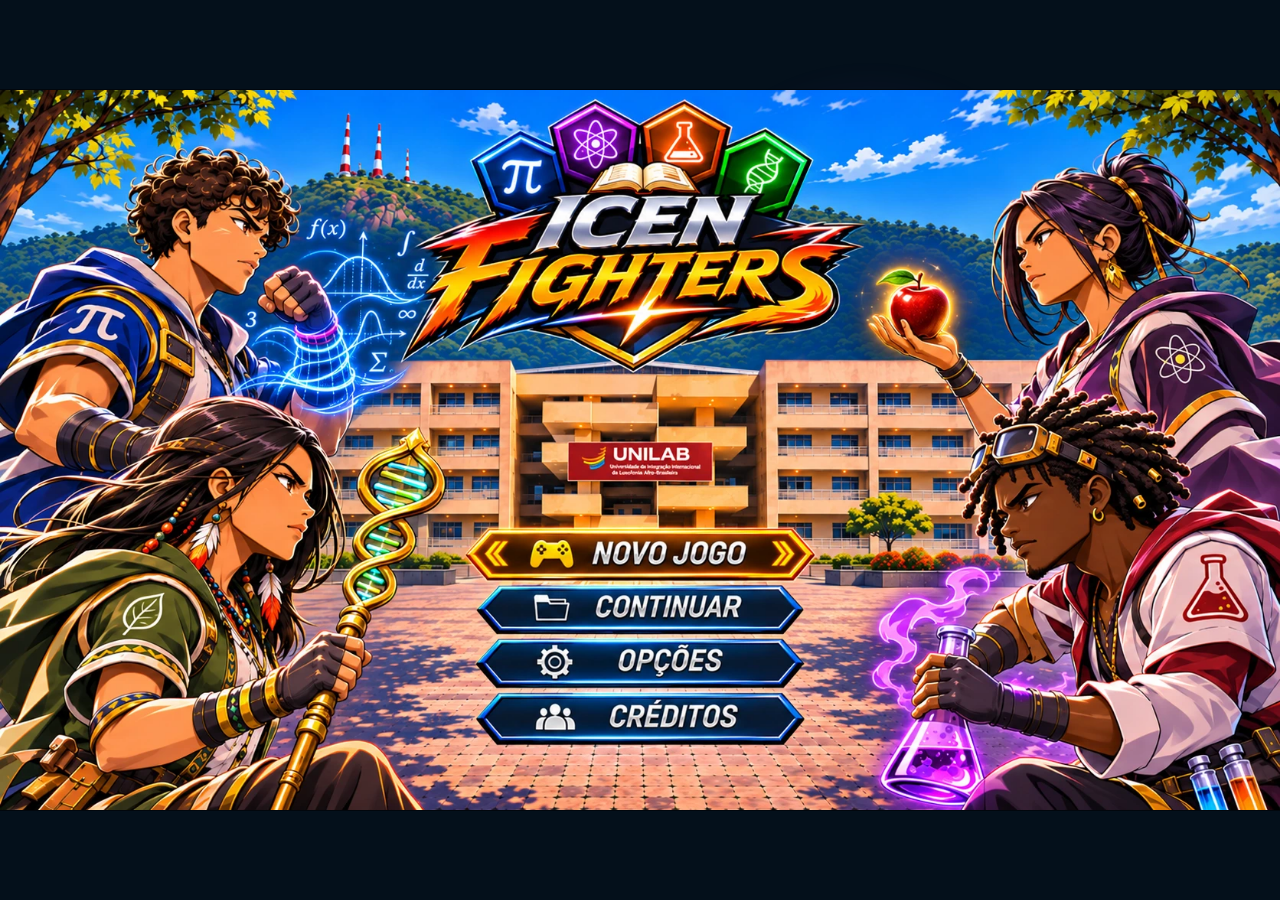
==== index.html @ 1515ff0c "feat: publica tela inicial oficial aprovada e preserva Novo Jogo" ====
<!DOCTYPE html>
<html lang="pt-BR">
<head>
  <meta charset="utf-8" />
  <meta name="viewport" content="width=device-width, initial-scale=1, viewport-fit=cover" />
  <meta name="theme-color" content="#100d20" />
  <title>ICEN Fighters — Novo Jogo</title>
  <link rel="stylesheet" href="src/style.css" />
  <link rel="stylesheet" href="src/splash.css" />
</head>
<body>
  <div class="ambient-glow a"></div><div class="ambient-glow b"></div>
  <div class="app" id="app">
    <header class="topbar">
      <div class="brand-small"><span class="brand-icon" aria-hidden="true">✦</span><span>ICEN <strong>FIGHTERS</strong></span></div>
      <div class="topbar-right"><span class="topbar-chip"><span class="online-dot"></span> LICENCIATURA EM MATEMÁTICA</span><span class="build-chip">ALFA 0.2</span></div>
    </header>
    <main>
      <!-- INÍCIO: apenas Novo jogo habilitado na versão alfa. -->
      <!-- TELA INICIAL OFICIAL aprovada 05/11/2026 -->
      <section class="screen screen-menu active" id="screen-menu" aria-labelledby="menu-title">
        <h1 id="menu-title" class="splash-sr-only">ICEN Fighters — Menu principal</h1>
        <div class="splash-frame">
          <img class="splash-art" src="assets/menu/menu_principal_aprovado.webp" width="1672" height="941"
               alt="" aria-hidden="true" fetchpriority="high" decoding="async" draggable="false" />
          <nav aria-label="Menu principal">
            <button type="button" id="btn-new-game" class="splash-hotspot splash-hotspot--new" aria-label="Novo jogo — criar Discente" title="Novo jogo"><span class="splash-sr-only">Novo jogo</span></button>
            <button type="button" class="splash-hotspot splash-hotspot--continue" disabled aria-label="Continuar — em breve" title="Continuar em desenvolvimento"><span class="splash-sr-only">Continuar — em breve</span></button>
            <button type="button" class="splash-hotspot splash-hotspot--options" disabled aria-label="Opções — em breve" title="Opções em desenvolvimento"><span class="splash-sr-only">Opções — em breve</span></button>
            <button type="button" class="splash-hotspot splash-hotspot--credits" disabled aria-label="Créditos — em breve" title="Créditos em desenvolvimento"><span class="splash-sr-only">Créditos — em breve</span></button>
          </nav>
        </div>
        <nav class="splash-mobile-actions" aria-label="Menu principal para celular">
          <button type="button" id="btn-new-game-mobile">NOVO JOGO</button>
          <button type="button" disabled>CONTINUAR</button>
          <button type="button" disabled>OPÇÕES</button>
          <button type="button" disabled>CRÉDITOS</button>
          <span class="splash-mobile-caption">Gire o celular para ver a arte completa</span>
        </nav>
      </section>

      <section class="screen screen-editor" id="screen-editor" aria-labelledby="editor-title" hidden>
        <div class="screen-inner">
          <div class="editor-heading">
            <button class="back-button" id="btn-back-menu" aria-label="Voltar ao menu principal">← <span>MENU</span></button>
            <div class="heading-text"><span class="eyebrow">CRIAÇÃO DO DISCENTE · NOVO JOGO</span><h2 id="editor-title">Crie seu personagem<span class="punct">.</span></h2></div>
            <div class="heading-meta"><span>PERFIL INICIAL</span><b>01 / 05</b></div>
          </div>
          <div class="creator-layout">
            <div class="creator-controls">
              <div class="steps" role="tablist" aria-label="Etapas da criação">
                <button class="step active" data-go-step="1" role="tab" aria-selected="true"><b>01</b><span>Identidade</span></button>
                <button class="step" data-go-step="2" role="tab" aria-selected="false"><b>02</b><span>Aparência</span></button>
                <button class="step" data-go-step="3" role="tab" aria-selected="false"><b>03</b><span>Concluir</span></button>
              </div>
              <form id="creator-form" novalidate>
                <div class="editor-step" id="step-1">
                  <div class="section-kicker">01 / QUEM É VOCÊ?</div>
                  <h3>Defina sua identidade</h3>
                  <p class="section-intro">Você será um estudante único. Tudo poderá evoluir durante sua graduação.</p>
                  <label class="field-label" for="player-name">NOME DO DISCENTE <span class="required">*</span></label>
                  <div class="text-field"><span class="field-sparkle">✎</span><input id="player-name" type="text" name="player-name" maxlength="20" minlength="2" placeholder="Como quer ser chamado?" spellcheck="false" autocomplete="off" aria-describedby="name-help" /><span class="counter" id="name-counter">0/20</span></div>
                  <div class="help-line" id="name-help">De 2 a 20 caracteres. Este nome aparecerá na sua ficha.</div>
                  <div class="field-error" id="name-error" role="alert" hidden>Informe um nome com pelo menos 2 caracteres.</div>
                  <div class="field-label spaced">MODELO DO PERSONAGEM</div>
                  <div class="model-options" id="body-model-options" role="group" aria-label="Modelo do personagem"></div>
                  <div class="field-label spaced">TOM DE PELE</div>
                  <p class="field-description">Escolha entre oito tonalidades. A seleção não altera seus atributos.</p>
                  <div class="swatch-list skin-swatches" id="skin-swatches" role="group" aria-label="Tons de pele"></div>
                  <div class="info-banner"><span class="info-icon">✦</span><p><b>Seu estilo, suas regras.</b> Aparência e gênero não influenciam poder ou dificuldade.</p></div>
                </div>

                <div class="editor-step" id="step-2" hidden>
                  <div class="section-kicker">02 / SEU ESTILO</div>
                  <h3>Monte seu visual</h3>
                  <p class="section-intro">Cabelos, roupas e acessórios são peças independentes. Novos itens serão liberados ao vencer disciplinas.</p>
                  <div class="field-label">PENTEADO <span class="selection-count">3 opções iniciais</span></div>
                  <div class="image-option-grid" id="hairstyles" role="group" aria-label="Penteados"></div>
                  <div class="field-label spaced">COR DO CABELO</div>
                  <div class="swatch-list hair-swatches" id="hair-swatches" role="group" aria-label="Cores do cabelo"></div>
                  <div class="field-label spaced">ROUPA INICIAL <span class="selection-count">3 conjuntos</span></div>
                  <div class="image-option-grid" id="outfits" role="group" aria-label="Conjuntos de roupa"></div>
                  <div class="field-label spaced">ACESSÓRIO</div>
                  <div class="accessory-list" id="accessories" role="group" aria-label="Acessórios"></div>
                  <div class="info-banner compact"><span class="info-icon">◇</span><p>Mesmo num conjunto pronto, <b>blusa, calça e tênis são arquivos separados</b>. As futuras recompensas poderão ser misturadas.</p></div>
                </div>

                <div class="editor-step" id="step-3" hidden>
                  <div class="section-kicker">03 / PRIMEIRO DIA</div>
                  <h3>Seu Discente está pronto</h3>
                  <p class="section-intro">Confira sua ficha antes de registrar o personagem. A aventura começará no Campus das Auroras.</p>
                  <div class="review-card"><div class="review-icon">✧</div><div><span class="review-small">NOME DO DISCENTE</span><strong id="review-name">—</strong><span id="review-model">—</span></div></div>
                  <div class="review-list"><div><span>Curso inicial</span><b>Licenciatura em Matemática</b></div><div><span>Semestre de entrada</span><b>1º semestre</b></div><div><span>Visual escolhido</span><b id="review-outfit">Campus</b></div><div><span>Habilidades aprendidas</span><b>0 — jornada inicial</b></div></div>
                  <div class="tutorial-note"><span>PRÓXIMA FASE</span><p>Inserção à Vida Universitária apresentará o tutorial; depois você enfrentará as disciplinas do primeiro semestre.</p><small>O tutorial e os combates não foram implementados nesta versão.</small></div>
                </div>
                <div class="form-footer"><button type="button" class="button muted" id="btn-prev" hidden>← VOLTAR</button><button type="button" class="button cta" id="btn-next">CONTINUAR <span>→</span></button><button type="submit" class="button cta" id="btn-create" hidden>CRIAR DISCENTE <span>✦</span></button></div>
              </form>
            </div>
            <aside class="preview-panel" aria-label="Visualização do personagem em tempo real">
              <div class="preview-top"><div><div class="preview-label">VISUALIZAÇÃO AO VIVO</div><strong id="preview-name">DISCENTE</strong></div><span class="preview-status"><span></span> PRÉVIA</span></div>
              <div class="preview-scene" id="preview-scene"><div class="rune rune-a"></div><div class="rune rune-b"></div><canvas id="character-canvas" width="360" height="500" role="img" aria-label="Prévia em pixel art do personagem selecionado">Prévia do personagem</canvas><div class="character-platform"></div><span class="scene-caption">CAMPUS DAS AURORAS · PERSONAGEM INICIAL</span></div>
              <div class="preview-bottom"><div><span>CAMADAS</span><b>Separadas e combináveis</b></div><div class="layer-pills"><span>CORPO</span><span>CABELO</span><span>ROUPA</span><span>ACESSÓRIOS</span><span class="fx-tag">PODERES ↗</span></div></div>
              <p class="preview-tip">Este é o modelo de aparência. Os sprites de ataques e os efeitos das habilidades serão criados separadamente.</p>
            </aside>
          </div>
        </div>
      </section>

      <section class="screen screen-complete" id="screen-complete" aria-labelledby="finish-title" hidden>
        <div class="finish-background"></div>
        <div class="finish-card"><div class="finish-emblem">✦</div><span class="eyebrow">PERFIL REGISTRADO</span><h2 id="finish-title">Sua jornada vai começar<span>.</span></h2><p class="finish-lead"><b id="finish-name">DISCENTE</b>, seu personagem foi criado e registrado neste navegador.</p><div class="finish-profile"><canvas id="finish-canvas" width="160" height="230" aria-label="Discente criado"></canvas><div class="finish-details"><div><span>CURSO</span><b>MATEMÁTICA</b></div><div><span>PERÍODO</span><b>1º SEMESTRE</b></div><div><span>REGISTRO LOCAL</span><b id="finish-slot">SLOT 01 / 05</b></div><div><span>STATUS</span><b>AGUARDANDO TUTORIAL</b></div></div></div><p class="finish-disclaimer">A criação de personagem está pronta. O modo graduação e a opção Continuar serão conectados em próximas versões.</p><button class="button cta" id="finish-back">VOLTAR AO MENU <span>↗</span></button></div>
      </section>
    </main>
    <div class="toast" id="toast" role="status" aria-live="polite" hidden></div>
  </div>
  
<script src="src/catalog.js"></script>
  <script src="src/sprite_renderer.js"></script>
  <script src="src/power_effects.js"></script>
  <script src="src/save_system.js"></script>
  <script src="src/app.js"></script>
</body>
</html>
---- src/style.css ----
:root{--bg:#0d0a1b;--navy:#141326;--violet:#9b78f4;--lav:#cdbbff;--pink:#d786ff;--cyan:#7bcfdf;--gold:#efc576;--white:#f4efff;--muted:#a4a0bc;--border:rgba(195,182,255,.17);--panel:rgba(19,16,38,.95);color-scheme:dark}
*{box-sizing:border-box}html,body{margin:0;min-height:100%;background:var(--bg);font-family:'Trebuchet MS','Segoe UI',Arial,sans-serif;color:var(--white)}body{overflow-x:hidden}button,input{font:inherit}button{cursor:pointer}button:disabled{cursor:not-allowed}button:focus-visible,input:focus-visible{outline:3px solid var(--gold);outline-offset:3px}button{border:0;color:inherit}main{min-height:calc(100svh - 66px)}.app{position:relative;isolation:isolate;min-height:100svh}.ambient-glow{position:fixed;width:25rem;height:25rem;border-radius:50%;filter:blur(100px);pointer-events:none;opacity:.17;z-index:-1}.ambient-glow.a{background:#9a44c9;left:-13rem;top:-12rem}.ambient-glow.b{background:#4768b7;right:-12rem;bottom:-12rem}
.topbar{height:66px;position:relative;z-index:4;display:flex;align-items:center;justify-content:space-between;padding:0 clamp(18px,4vw,60px);border-bottom:1px solid rgba(211,202,255,.19);background:rgba(12,10,27,.94)}.brand-small{display:flex;gap:11px;align-items:center;font-weight:900;letter-spacing:.1em;font-size:15px}.brand-small strong{color:#c5abff}.brand-icon{background:linear-gradient(135deg,#c78af7,#654bc2);border-radius:10px;width:32px;height:32px;display:grid;place-items:center;color:#fff;font-size:24px;box-shadow:0 2px 17px #9358e45c}.topbar-right{display:flex;align-items:center;gap:15px}.topbar-chip,.build-chip{font-size:10px;font-weight:900;letter-spacing:.13em;color:#d9cfeb}.topbar-chip{display:flex;align-items:center;gap:9px}.online-dot{height:7px;width:7px;border-radius:50%;background:#8cf0d0;box-shadow:0 0 12px #8cf0d0}.build-chip{padding:8px 12px;color:#e6d8ff;border:1px solid rgba(184,163,255,.35);border-radius:6px;background:rgba(107,72,158,.18)}
.screen{display:none;position:relative;min-height:calc(100svh - 66px)}.screen.active{display:block}.screen-menu{overflow:hidden}.menu-background{position:absolute;inset:0;background-image:linear-gradient(90deg,#0e0a20 0%,rgba(13,9,28,.95) 18%,rgba(16,12,33,.79) 50%,rgba(11,10,23,.7) 100%),linear-gradient(0deg,#0d0a1b 0%,transparent 30%),url('../assets/campus_auroras_v74.jpg');background-position:center,center,center 40%;background-size:cover;transform:scale(1.035);filter:saturate(.95);z-index:-2}.screen-menu::after{content:'';position:absolute;top:5%;left:49%;width:38vw;height:38vw;max-width:530px;max-height:530px;border-radius:50%;background:radial-gradient(circle,#aa4df730,transparent 65%);filter:blur(8px);z-index:-1;pointer-events:none}.menu-grid{max-width:1440px;margin:auto;min-height:calc(100svh - 112px);padding:clamp(45px,9vh,112px) 55px 50px;display:grid;grid-template-columns:minmax(0,1.1fr) minmax(365px,.9fr);gap:60px;align-items:center}.hero-copy{max-width:670px}.eyebrow{display:flex;align-items:center;gap:10px;letter-spacing:.22em;color:#dbbdff;font-size:11px;font-weight:900}.eyebrow-line{height:2px;width:31px;background:var(--gold);box-shadow:0 0 8px #d59e65}.hero-pretitle{margin:31px 0 0;font-size:clamp(22px,3vw,44px);font-weight:900;letter-spacing:.11em;color:#f5edff;line-height:1.15}.hero-copy h1{font-size:clamp(90px,11.6vw,174px);line-height:.81;font-weight:1000;letter-spacing:-.105em;margin:12px 0 34px;font-family:Impact,'Arial Black',sans-serif;text-transform:uppercase;filter:drop-shadow(0 12px 17px #02020b)}.hero-copy h1 span{display:block;color:#fff8ff;-webkit-text-stroke:1px #e4d9ff}.hero-copy h1 em{display:block;transform:skewX(-9deg);font-style:normal;padding-left:10px;padding-right:12px;line-height:1.05;color:#ae77ec;text-shadow:2px 2px 0 #4c2974,4px 4px 0 #261542}.hero-description{font-size:clamp(15px,1.3vw,18px);line-height:1.75;color:#d5cce5;max-width:525px}.hero-description b{color:#fff}.hero-stats{display:flex;gap:24px;margin-top:38px;flex-wrap:wrap}.hero-stats span{display:flex;align-items:center;gap:8px;font-size:10px;letter-spacing:.08em;font-weight:800;color:#c9c1d9}.hero-stats b{font-size:25px;color:var(--gold);font-family:Impact,'Arial Black',sans-serif;letter-spacing:0}.menu-card{width:100%;max-width:420px;justify-self:end;background:linear-gradient(145deg,rgba(28,21,57,.95),rgba(13,12,29,.94));border:1px solid rgba(190,153,247,.4);box-shadow:0 30px 100px #05051199,0 0 0 5px #ffffff04;clip-path:polygon(0 0,calc(100% - 19px) 0,100% 19px,100% 100%,0 100%);padding:31px}.menu-card-top{display:flex;align-items:center;justify-content:space-between;margin-bottom:17px}.menu-number{font-size:10px;color:var(--gold);letter-spacing:.19em;font-weight:900}.sparkle{font-size:22px;color:#f3d8ff}.menu-card h2{font-size:26px;letter-spacing:-.04em;margin:0 0 6px}.menu-subtitle{margin:0 0 27px;color:var(--muted);font-size:13px}.menu-action{position:relative;display:flex;align-items:center;text-align:left;gap:14px;width:100%;padding:15px 15px;margin-bottom:11px;min-height:66px;border:1px solid #d1bcff24;border-radius:9px;background:#ffffff07;transition:transform .18s,background .18s,box-shadow .18s}.menu-action.primary{background:linear-gradient(105deg,#ac74e3 0%,#865fe8 65%,#684ac9 100%);color:white;border:1px solid #e9c9ff75;box-shadow:0 12px 25px #9869d23d}.menu-action.primary:hover{transform:translateX(4px);box-shadow:0 13px 30px #a36df261}.action-icon{flex:0 0 39px;width:39px;height:39px;display:grid;place-items:center;background:#ffffff1f;border-radius:8px;font-size:23px}.action-text{display:flex;flex-direction:column;gap:4px}.action-text b{font-size:14px;letter-spacing:.07em}.action-text small{font-size:11px;color:#f3eaffd4}.menu-action.inactive{opacity:.52}.menu-action.inactive .action-text small{color:#aaa0b9}.action-arrow{font-size:23px;margin-left:auto}.soon{margin-left:auto;font-size:9px;color:#dfd0ff;border:1px solid #d5bffb57;border-radius:5px;padding:5px;white-space:nowrap;font-weight:900;letter-spacing:.05em}.menu-footnote{font-size:11px;color:#968caf;line-height:1.6;display:flex;gap:9px;margin:25px 0 0}.gold-mark{color:var(--gold)}.menu-bottom{position:absolute;bottom:0;left:0;right:0;min-height:46px;padding:15px clamp(18px,4vw,60px);background:linear-gradient(90deg,#130f27cb,#0d0b1bc9);border-top:1px solid #c2aeff1c;display:flex;justify-content:space-between;gap:20px;font-size:10px;letter-spacing:.16em;color:#aa9fbd;font-weight:bold}
.screen-inner{max-width:1430px;margin:auto;padding:28px 45px 35px}.editor-heading{display:flex;align-items:center;gap:18px;min-height:78px;margin-bottom:22px}.back-button{background:#1c1835;border:1px solid #d3bbf62b;border-radius:9px;height:44px;padding:0 16px;display:flex;align-items:center;gap:12px;color:#e6d6ff;font-size:15px;font-weight:800}.back-button:hover{background:#2c234b}.back-button span{font-size:11px;letter-spacing:.1em}.heading-text .eyebrow{font-size:10px;color:#aa94df}.heading-text h2{margin:4px 0 0;font-size:clamp(26px,3.1vw,39px);font-weight:900;letter-spacing:-.06em}.punct{color:var(--gold)}.heading-meta{margin-left:auto;display:flex;align-items:flex-end;flex-direction:column;gap:4px;font-size:10px;color:#aaa3bd;letter-spacing:.08em}.heading-meta b{color:var(--gold);font-size:19px}.creator-layout{display:grid;grid-template-columns:minmax(0,1.07fr) minmax(0,.93fr);gap:24px;align-items:stretch}.creator-controls,.preview-panel{border:1px solid var(--border);background:linear-gradient(150deg,rgba(29,24,54,.97),rgba(16,15,33,.98));border-radius:18px;overflow:hidden;box-shadow:0 20px 45px #05030f6b}.creator-controls{min-height:620px}.steps{height:68px;display:grid;grid-template-columns:repeat(3,1fr);border-bottom:1px solid var(--border);background:#ffffff05;padding:9px;gap:6px}.step{background:none;color:#8f87a7;display:flex;align-items:center;justify-content:center;gap:10px;font-size:12px;font-weight:800;border-radius:8px}.step b{width:26px;height:26px;border:1px solid #8f7db94d;border-radius:6px;display:grid;place-items:center;font-size:11px}.step.active{color:#fff;background:#8f6bdd22}.step.active b{background:#ae82ec;color:#170c2b;border-color:transparent}.step.done{color:#c8b3f0}.step:disabled{opacity:.5}#creator-form{display:flex;flex-direction:column;min-height:552px}.editor-step{padding:25px 31px 18px;flex:1}.section-kicker{font-weight:900;color:var(--gold);font-size:10px;letter-spacing:.17em}.editor-step h3{margin:8px 0 6px;font-size:26px;letter-spacing:-.05em}.section-intro{margin:0 0 23px;color:#aaa4bd;line-height:1.65;font-size:13px}.field-label{font-size:10px;color:#d8cff1;letter-spacing:.1em;font-weight:900;display:flex;align-items:center;justify-content:space-between;gap:10px}.required{color:var(--gold)}.field-label.spaced{margin-top:22px}.text-field{margin-top:9px;border-radius:9px;border:1px solid #a69ab455;background:#0c0b1a;display:flex;align-items:center;gap:12px;padding:0 13px;height:52px}.text-field:focus-within{border-color:#bb98ff;box-shadow:0 0 0 3px #9a75ef20}.field-sparkle{color:var(--gold);font-size:21px}.text-field input{flex:1;min-width:0;border:0;outline:none!important;background:transparent;color:white;font-size:15px;font-weight:700}.text-field input::placeholder{color:#726d89}.counter{font-size:10px;color:#817b94}.help-line{font-size:10px;color:#8882a1;margin-top:7px}.field-error{font-size:11px;color:#ffb3b3;margin-top:7px}.model-options{display:grid;grid-template-columns:1fr 1fr;gap:11px;margin-top:10px}.model-option{background:#111022;border:1px solid #ada0cf38;padding:13px 15px;border-radius:10px;text-align:left;display:flex;align-items:center;gap:13px;font-size:14px;font-weight:800}.model-option.selected{background:#9663d525;border-color:#a987f2;box-shadow:inset 0 0 0 1px #a987f22d}.model-figure{width:28px;height:33px;border-radius:9px 9px 4px 4px;background:linear-gradient(#b8a4e7,#6349a0);position:relative}.model-figure::before{content:'';width:15px;height:15px;border-radius:50%;background:#db956f;position:absolute;top:-6px;left:6px}.model-figure.fem{border-radius:12px 12px 15px 15px;background:linear-gradient(#d0adee,#6248a7)}.model-option .check{margin-left:auto;color:var(--gold)}.field-description{font-size:11px;color:#8f88a8;margin:8px 0}.swatch-list{display:flex;gap:10px;align-items:center;flex-wrap:wrap;margin-top:12px}.swatch{height:35px;width:35px;display:grid;place-items:center;position:relative;border-radius:50%;border:3px solid #201a35;box-shadow:0 0 0 1px #8474a06b;transition:transform .2s}.swatch.selected{box-shadow:0 0 0 2px #e9ccff,0 0 0 4px #65468c;transform:scale(1.07)}.swatch.selected:after{content:'✓';font-weight:900;color:#fff;text-shadow:0 1px 2px #000,0 -1px 2px #000}.info-banner{margin-top:25px;display:flex;gap:12px;align-items:flex-start;background:rgba(92,69,139,.14);border:1px solid #a58fcd28;padding:13px 14px;border-radius:10px}.info-icon{display:grid;place-items:center;flex:0 0 23px;height:23px;border-radius:6px;color:#eecb83;background:#f1cf8e14}.info-banner p{margin:0;color:#b2a9ca;font-size:11px;line-height:1.55}.info-banner p b{color:#e1d8f5}.info-banner.compact{margin-top:19px}.selection-count{font-size:10px;color:#9988bc;letter-spacing:0;text-transform:none;font-weight:700}.image-option-grid{display:grid;grid-template-columns:repeat(3,1fr);gap:9px;margin-top:12px}.image-card{padding:8px 5px 10px;border-radius:10px;border:1px solid #8b7cb943;background:#0e1024;display:flex;flex-direction:column;align-items:center;gap:5px;min-width:0}.image-card.selected{border:1px solid #af8ff3;background:#6f4caa36;box-shadow:inset 0 0 0 1px #af8ff345}.image-card canvas{width:100%;max-width:78px;height:102px;image-rendering:pixelated;object-fit:contain}.image-card b{font-size:11px;font-weight:900}.image-card small{font-size:9px;color:#9d95b4}.accessory-list{display:flex;gap:8px;margin-top:10px;flex-wrap:wrap}.accessory{flex:1;min-width:88px;padding:9px 8px;border:1px solid #9689b14d;border-radius:8px;background:#0e0e22;color:#aca4c3;font-size:11px;font-weight:900}.accessory.selected{background:#7456a43f;color:#fff;border-color:#af8eef}.form-footer{border-top:1px solid var(--border);padding:16px 30px;display:flex;gap:10px;justify-content:flex-end;margin-top:auto;background:#0d0c1b55}.button{height:49px;border-radius:8px;padding:0 20px;font-size:12px;letter-spacing:.07em;font-weight:900;display:inline-flex;gap:15px;align-items:center;justify-content:space-between}.button.cta{min-width:180px;background:linear-gradient(110deg,#d2a0ff,#9269e6);color:#160e29;box-shadow:0 8px 20px #8c69da27}.button.cta:hover{filter:brightness(1.1)}.button.muted{background:#28223e;border:1px solid #a792bf33;color:#d7cbe7}.preview-panel{min-height:620px;display:flex;flex-direction:column;background:#100f26}.preview-top{padding:19px 23px 13px;display:flex;align-items:center;justify-content:space-between;gap:16px}.preview-label{font-size:10px;letter-spacing:.17em;color:var(--gold);font-weight:900;margin-bottom:7px}.preview-top strong{font-size:21px;letter-spacing:.03em;max-width:220px;overflow:hidden;white-space:nowrap;text-overflow:ellipsis;display:block}.preview-status{border:1px solid #6ec7a348;color:#a5f1cd;border-radius:7px;padding:7px 10px;font-weight:bold;letter-spacing:.09em;font-size:10px;display:flex;align-items:center;gap:7px}.preview-status span{background:#87dabb;width:6px;height:6px;border-radius:50%}.preview-scene{height:460px;position:relative;display:flex;align-items:center;justify-content:center;overflow:hidden;background:linear-gradient(180deg,rgba(7,9,25,.48) 0%,rgba(18,16,42,.67) 50%,rgba(6,8,24,.96) 100%),url('../assets/campus_auroras_v74.jpg') center center/cover;border-top:1px solid #eee5ff0e;border-bottom:1px solid #eee5ff0e}.preview-scene:before{content:'';position:absolute;inset:0;pointer-events:none;background:repeating-linear-gradient(0deg,#0403141c 0,#0403141c 1px,transparent 1px,transparent 5px);z-index:1}.preview-scene canvas{max-width:100%;height:100%;object-fit:contain;position:relative;z-index:2;image-rendering:pixelated}.character-platform{position:absolute;bottom:28px;left:50%;transform:translateX(-50%);height:42px;width:240px;background:radial-gradient(ellipse,#9d78ed82 0%,#564c982b 45%,transparent 70%);border-radius:50%;filter:blur(4px);z-index:1}.scene-caption{position:absolute;bottom:11px;left:12px;color:#c4b5e0;letter-spacing:.14em;font-size:9px;font-weight:800;z-index:3}.rune{position:absolute;border:1px solid #bd8bee36;border-radius:50%;pointer-events:none}.rune-a{height:260px;width:260px;top:50px;right:35px;box-shadow:0 0 50px #7550b92e;animation:rotate-slow 21s linear infinite}.rune-b{height:190px;width:190px;top:86px;right:68px;border-style:dashed;opacity:.6;animation:rotate-slow 16s linear reverse infinite}@keyframes rotate-slow{to{transform:rotate(360deg)}}.preview-bottom{padding:16px 23px 8px;display:flex;flex-direction:column;gap:12px}.preview-bottom>div:first-child{display:flex;justify-content:space-between;gap:15px;align-items:center}.preview-bottom span{font-size:9px;color:#8b83a5;letter-spacing:.16em;font-weight:800}.preview-bottom b{font-size:11px;color:#b8a9d6}.layer-pills{display:flex;flex-wrap:wrap;gap:7px}.layer-pills span{font-size:9px;color:#c5b0e8;border:1px solid #ad92de52;padding:6px 8px;border-radius:5px;letter-spacing:0;background:#9d76ff0d}.layer-pills .fx-tag{color:var(--gold);border-color:#e6cb834e}.preview-tip{padding:0 23px 18px;color:#777293;font-size:10px;line-height:1.5;margin:2px 0 0}
.review-card{border:1px solid #b49be554;padding:16px;background:#8867d423;border-radius:10px;display:flex;gap:13px;align-items:center}.review-icon{font-size:39px;color:var(--gold);width:52px;text-align:center}.review-card>div:last-child{display:flex;flex-direction:column;gap:4px}.review-small{color:#a797cb;font-size:9px;letter-spacing:.13em;font-weight:900}.review-card strong{font-size:21px}.review-card div>span:last-child{font-size:11px;color:#beaee4}.review-list{margin-top:18px}.review-list div{display:flex;align-items:center;justify-content:space-between;padding:12px 0;gap:10px;border-bottom:1px solid #9586b327;font-size:12px}.review-list span{color:#9e95b2}.review-list b{text-align:right;font-size:12px}.tutorial-note{margin-top:24px;background:#211d3b;padding:17px;border-radius:9px;border-left:3px solid var(--gold)}.tutorial-note>span{font-size:10px;color:var(--gold);font-weight:900;letter-spacing:.13em}.tutorial-note p{font-size:12px;color:#e5dff0;line-height:1.65}.tutorial-note small{color:#9e92b9;font-size:10px}
.screen-complete{overflow:hidden;display:none;align-items:center;justify-content:center;padding:40px 22px}.screen-complete.active{display:flex}.finish-background{position:absolute;inset:0;background:linear-gradient(#0b0a20e8,#13102be5),url('../assets/campus_auroras_v74.jpg') center/cover;z-index:-1}.finish-card{max-width:670px;width:100%;border:1px solid #c3a4ff70;background:linear-gradient(145deg,#241a41f5,#0f0f24fa);border-radius:20px;padding:35px 38px;box-shadow:0 30px 80px #02020c99;text-align:center}.finish-emblem{font-size:45px;color:var(--gold);background:#ac80f322;width:73px;height:73px;border-radius:20px;display:grid;place-items:center;margin:0 auto 17px}.finish-card .eyebrow{justify-content:center}.finish-card h2{margin:13px 0;font-size:38px;line-height:1.13;letter-spacing:-.05em}.finish-card h2 span{color:var(--gold)}.finish-lead{color:#b9b1cc;font-size:14px;line-height:1.65}.finish-lead b{color:#fff}.finish-profile{display:flex;gap:14px;text-align:left;background:#100e24a8;border:1px solid #c3a4ff22;border-radius:13px;margin:25px 0 20px;padding:14px;align-items:center}.finish-profile canvas{height:230px;width:160px;image-rendering:pixelated;background:linear-gradient(180deg,#253052,#101227);border-radius:10px;flex:0 0 160px}.finish-details{flex:1;display:flex;flex-direction:column;gap:15px}.finish-details div{display:flex;flex-direction:column;gap:4px}.finish-details span{font-size:9px;letter-spacing:.14em;color:#9088af;font-weight:900}.finish-details b{font-size:13px;color:#f1e8ff}.finish-disclaimer{color:#9d92b8;font-size:11px;line-height:1.7;margin-bottom:22px}.finish-card .button{width:100%;justify-content:center;max-width:320px}.toast{position:fixed;z-index:10;bottom:20px;left:50%;transform:translateX(-50%);background:#322044;border:1px solid #bc94ff;padding:12px 20px;border-radius:10px;color:#fcefff;max-width:90%;box-shadow:0 12px 30px #0008;font-size:12px;text-align:center}
@media(max-width:1120px){.menu-grid{gap:28px;padding-left:35px;padding-right:35px}.hero-copy h1{font-size:clamp(70px,10vw,130px)}.screen-inner{padding:22px}.creator-layout{gap:16px}.editor-step{padding:23px}.preview-scene{height:430px}.preview-panel,.creator-controls{min-height:590px}.hero-stats{gap:12px}}
@media(max-width:820px){.topbar-chip{display:none}.menu-grid{grid-template-columns:1fr;gap:26px;padding:54px 22px 70px}.hero-copy h1{font-size:clamp(82px,17vw,140px);margin-bottom:10px}.hero-pretitle{margin-top:18px}.hero-description{font-size:14px}.hero-stats{margin-top:15px}.menu-card{justify-self:start;max-width:520px;padding:22px}.menu-bottom{font-size:8px}.screen-inner{padding:18px 15px}.creator-layout{grid-template-columns:1fr}.preview-panel{grid-row:1;min-height:0}.preview-top{padding:14px 18px}.preview-scene{height:330px}.preview-bottom{padding:12px 17px 4px}.preview-tip{padding:0 17px 12px}.creator-controls{grid-row:2;min-height:0}.editor-heading{margin-bottom:12px}.heading-meta{display:none}.section-intro{margin-bottom:15px}}
@media(max-width:480px){.topbar{height:58px;padding:0 15px}.topbar-right{gap:7px}.brand-small{font-size:12px;gap:6px}.brand-icon{width:29px;height:29px}.build-chip{font-size:9px;padding:6px}.screen{min-height:calc(100svh - 58px)}.menu-grid{padding:38px 15px 83px}.hero-copy h1{font-size:clamp(78px,19vw,115px)}.hero-pretitle{font-size:22px}.hero-stats span{font-size:9px}.hero-stats b{font-size:19px}.menu-card h2{font-size:23px}.menu-action{min-height:57px;padding:10px}.menu-bottom span:last-child{display:none}.editor-heading{gap:9px}.back-button{padding:0 10px;height:38px}.back-button span{display:none}.heading-text h2{font-size:27px}.heading-text .eyebrow{font-size:8px}.steps{height:59px}.step{gap:5px;font-size:10px}.step b{width:22px;height:22px}.editor-step{padding:19px 16px}.image-option-grid{gap:5px}.image-card small{display:none}.image-card b{font-size:10px}.swatch-list{gap:8px}.swatch{height:32px;width:32px}.model-option{padding:12px 9px;font-size:12px;gap:7px}.form-footer{padding:13px 14px}.button{padding:0 13px;font-size:10px;min-width:0!important}.finish-card{padding:22px 18px}.finish-card h2{font-size:31px}.finish-profile canvas{flex:0 0 115px;width:115px;height:185px}.finish-details b{font-size:11px}.finish-profile{gap:11px}}
@media(prefers-reduced-motion:reduce){*,*:before,*:after{animation-duration:.01ms!important;transition-duration:.01ms!important}}
---- src/splash.css ----
/* ICEN FIGHTERS | Tela de título oficial aprovada 05-11-2026. */
body:has(#screen-menu.active) { overflow:hidden; height:100svh; }
body:has(#screen-menu.active) .topbar { display:none; }
body:has(#screen-menu.active) main { min-height:100svh; }
#screen-menu.active { position:fixed; inset:0; display:grid; place-items:center; min-height:0; width:100vw; height:100svh; overflow:hidden; background:#04101b; z-index:20; }
.splash-frame { position:relative; width:min(100vw,177.683svh); aspect-ratio:1672/941; overflow:hidden; isolation:isolate; box-shadow:0 0 0 1px #0008; }
.splash-art { display:block; width:100%; height:100%; object-fit:contain; user-select:none; -webkit-user-drag:none; pointer-events:none; }
.splash-hotspot { position:absolute; z-index:2; display:block; border:2px solid transparent; padding:0; margin:0; border-radius:9px; background:transparent; color:transparent; outline:none; cursor:pointer; transition:background .15s ease,box-shadow .15s ease; }
.splash-hotspot:hover:not(:disabled) { background:rgba(255,211,77,.13); box-shadow:inset 0 0 24px rgba(255,204,64,.28),0 0 14px rgba(255,186,53,.4); }
.splash-hotspot:focus-visible { border:2px solid #fff5cb; outline:3px solid #ffb22d; outline-offset:1px; background:rgba(255,207,83,.18); }
.splash-hotspot:disabled { cursor:default; }
.splash-hotspot--new { left:36.05%; top:59.75%; width:27.5%; height:7.65%; }
.splash-hotspot--continue { left:37.1%; top:67.85%; width:24.8%; height:6.6%; }
.splash-hotspot--options { left:37.1%; top:75.2%; width:24.8%; height:6.5%; }
.splash-hotspot--credits { left:37.1%; top:82.45%; width:24.8%; height:6.75%; }
.splash-sr-only { position:absolute!important; width:1px!important; height:1px!important; padding:0!important; margin:-1px!important; overflow:hidden!important; clip:rect(0,0,0,0)!important; white-space:nowrap!important; border:0!important; }
.splash-mobile-actions { display:none; }
@media (max-aspect-ratio:3/4) {
 #screen-menu.active { background:linear-gradient(180deg,#132c38 0%,#080f21 70%); }
 .splash-frame { width:100vw; margin-top:-60svh; }
 .splash-hotspot { display:none; }
 .splash-mobile-actions { position:absolute; z-index:30; top:39svh; left:max(16px,6vw); right:max(16px,6vw); display:grid; gap:9px; }
 .splash-mobile-actions button { min-height:49px; padding:10px 16px; border:1px solid #609bc8; border-radius:9px; background:linear-gradient(110deg,#102b45,#081a32); color:#e8f6ff; font-size:15px; letter-spacing:.07em; font-weight:800; box-shadow:0 4px 18px #0008; }
 .splash-mobile-actions button:first-child { background:linear-gradient(110deg,#ffb733,#dd7520); border-color:#ffe192; color:#191528; }
 .splash-mobile-actions button:disabled { opacity:.48; }
 .splash-mobile-actions button:focus-visible { outline:3px solid #ffe196; outline-offset:2px; }
 .splash-mobile-actions .splash-mobile-caption { display:block; color:#b9cee0; font-size:11px; text-align:center; margin-top:3px; }
}
@media (prefers-reduced-motion:reduce) { .splash-hotspot { transition:none; } }
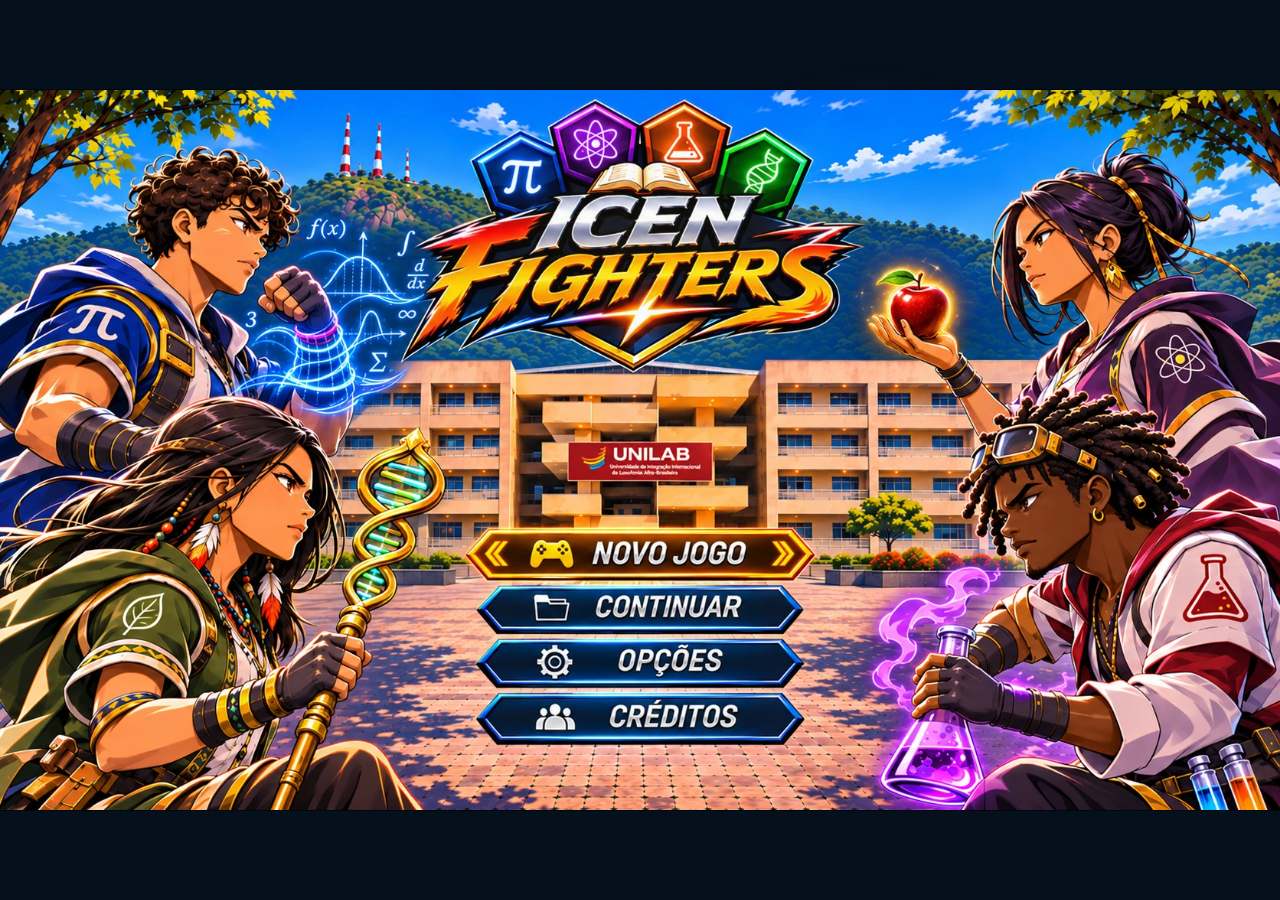
==== commit 47f24290: "feat: implementa Central do Discente com identidade, cursos e favo hexagonal" ====
--- a/index.html
+++ b/index.html
@@ -7,6 +7,7 @@
   <title>ICEN Fighters — Novo Jogo</title>
   <link rel="stylesheet" href="src/style.css" />
   <link rel="stylesheet" href="src/splash.css" />
+  <link rel="stylesheet" href="src/central_discente_v04.css" />
 </head>
 <body>
   <div class="ambient-glow a"></div><div class="ambient-glow b"></div>
@@ -119,5 +120,7 @@
   <script src="src/power_effects.js"></script>
   <script src="src/save_system.js"></script>
   <script src="src/app.js"></script>
+<script src="src/build_hex_core.js"></script>
+<script src="src/central_discente_v04.js"></script>
 </body>
 </html>
--- a/src/splash.css
+++ b/src/splash.css
@@ -27,3 +27,121 @@
  .splash-mobile-actions .splash-mobile-caption { display:block; color:#b9cee0; font-size:11px; text-align:center; margin-top:3px; }
 }
 @media (prefers-reduced-motion:reduce) { .splash-hotspot { transition:none; } }
+
+/* v1.2 | Transições dos botões a partir da arte oficial, sem redesenho. */
+.splash-frame::after {
+  content:"";
+  position:absolute;
+  z-index:1;
+  top:2%;left:23%;width:54%;height:37%;
+  background:radial-gradient(ellipse at 50% 50%,rgba(255,220,114,.15),rgba(80,155,255,.055) 41%,transparent 75%);
+  pointer-events:none;
+  opacity:.46;
+  animation:icenLogoGlow 6.5s ease-in-out infinite alternate;
+}
+@keyframes icenLogoGlow {
+  0% {opacity:.27;transform:scale(.97)}
+  100% {opacity:.65;transform:scale(1.04)}
+}
+/* Os botões são parte da imagem. Cada ::before recorta a mesma região do
+   WebP aprovado e amplia o RECORTE em hover, em vez de escalar só a hitbox. */
+.splash-hotspot {
+  --hover-light:rgba(87,178,255,.64);
+  z-index:3;
+  border:0;
+  cursor:pointer;
+  overflow:visible;
+  border-radius:11px;
+  background:transparent;
+  box-shadow:none;
+  transform-origin:50% 50%;
+  transform:translateZ(0) scale(1);
+  filter:none;
+  transition:transform .22s cubic-bezier(.22,.85,.27,1.23),filter .22s ease;
+}
+.splash-hotspot::before,
+.splash-hotspot::after {
+  content:"";
+  position:absolute;
+  inset:0;
+  display:block;
+  pointer-events:none;
+  clip-path:polygon(7% 0,93% 0,100% 49%,93% 100%,7% 100%,0 49%);
+}
+.splash-hotspot::before {
+  background-image:url("../assets/menu/menu_principal_aprovado.webp");
+  background-size:var(--icen-bg-size-x) var(--icen-bg-size-y);
+  background-position:var(--icen-bg-pos-x) var(--icen-bg-pos-y);
+  background-repeat:no-repeat;
+  opacity:0;
+  transition:opacity .13s ease;
+}
+.splash-hotspot::after {
+  background:linear-gradient(112deg,transparent 15%,rgba(255,255,255,.16) 40%,rgba(255,255,255,.02) 61%,transparent 85%);
+  opacity:0;
+  transform:translateX(-85%);
+}
+.splash-hotspot--new {
+  --hover-light:rgba(255,178,54,.78);
+  --icen-bg-size-x:363.636%;--icen-bg-size-y:1307.190%;
+  --icen-bg-pos-x:49.724%;--icen-bg-pos-y:64.700%;
+}
+.splash-hotspot--continue {
+  --icen-bg-size-x:403.226%;--icen-bg-size-y:1515.152%;
+  --icen-bg-pos-x:49.335%;--icen-bg-pos-y:72.645%;
+}
+.splash-hotspot--options {
+  --icen-bg-size-x:403.226%;--icen-bg-size-y:1538.462%;
+  --icen-bg-pos-x:49.335%;--icen-bg-pos-y:80.428%;
+}
+.splash-hotspot--credits {
+  --icen-bg-size-x:403.226%;--icen-bg-size-y:1481.481%;
+  --icen-bg-pos-x:49.335%;--icen-bg-pos-y:88.418%;
+}
+.splash-hotspot:hover,
+.splash-hotspot:focus-visible {
+  background:transparent;
+  transform:translateZ(0) scale(1.058);
+  filter:brightness(1.14) drop-shadow(0 0 10px var(--hover-light)) drop-shadow(0 0 3px var(--hover-light));
+  box-shadow:none;
+}
+.splash-hotspot:hover::before,
+.splash-hotspot:focus-visible::before { opacity:1; }
+.splash-hotspot:hover::after,
+.splash-hotspot:focus-visible::after { opacity:1; animation:icenButtonSheen .68s ease-out both; }
+@keyframes icenButtonSheen {
+  from { transform:translateX(-85%);opacity:0; }
+  30% {opacity:.74;}
+  to { transform:translateX(90%);opacity:0; }
+}
+/* O botão ainda não liberado conserva o brilho ao passar o cursor,
+   mas não recebe navegação e anuncia que a função está pendente. */
+.splash-hotspot:disabled {cursor:default;}
+.splash-hotspot:focus-visible {
+  outline:2px solid #ffe69e;
+  outline-offset:3px;
+}
+/* Os quatro botões grandes exibidos em telas retrato recebem feedback também. */
+.splash-mobile-actions button {
+  transform:scale(1);
+  transform-origin:center;
+  transition:transform .2s cubic-bezier(.2,.8,.2,1.2),box-shadow .2s ease,filter .2s ease;
+}
+.splash-mobile-actions button:hover,
+.splash-mobile-actions button:focus-visible,
+.splash-mobile-actions button:active {
+  transform:scale(1.035);
+  filter:brightness(1.13);
+  box-shadow:0 0 15px rgba(85,179,255,.55),0 5px 20px #0009;
+}
+.splash-mobile-actions button:first-child:hover,
+.splash-mobile-actions button:first-child:focus-visible,
+.splash-mobile-actions button:first-child:active {
+  box-shadow:0 0 17px rgba(255,185,55,.63),0 6px 18px #0009;
+}
+.splash-mobile-actions button:disabled {opacity:.72;cursor:default;}
+@media (prefers-reduced-motion:reduce) {
+  .splash-frame::after {animation:none;opacity:.3;}
+  .splash-hotspot,.splash-hotspot::before,.splash-mobile-actions button {transition:none!important;}
+  .splash-hotspot::after {animation:none!important;}
+}
--- a/src/central_discente_v04.css
+++ b/src/central_discente_v04.css
@@ -0,0 +1,119 @@
+/* ICEN FIGHTERS — Central do Discente / UI v0.4
+   Fundo oficial aprovado. O personagem no centro é apenas um manequim de arte:
+   todos os itens são escolhas reais, mas os sprites ainda estão em produção. */
+body:has(#screen-editor.active),body:has(#screen-complete.active){height:100dvh;overflow:hidden;}
+body:has(#screen-editor.active) .topbar,body:has(#screen-complete.active) .topbar{display:none}
+#screen-editor.active,#screen-complete.active{position:fixed;inset:0;z-index:25;height:100dvh;min-height:0;width:100vw;overflow:hidden;background:#051629}
+#screen-editor.active::before,#screen-complete.active::before{content:"";position:absolute;inset:0;background:linear-gradient(180deg,rgba(3,16,35,.12) 0%,rgba(3,13,32,.02) 54%,rgba(2,13,27,.18) 100%),url('../assets/creator/central_discente_aprovada.webp') center/100% 100% no-repeat;pointer-events:none}
+#screen-editor.active>.screen-inner,#screen-complete.active>.screen-inner{display:none!important}
+.cv4{position:relative;isolation:isolate;height:100%;display:grid;grid-template-rows:minmax(148px,23.5dvh) minmax(0,1fr) 65px;gap:0;color:#f5f6fd;font-family:'Trebuchet MS','Segoe UI',Arial,sans-serif}
+.cv4 *{box-sizing:border-box}
+.cv4-header{display:flex;align-items:end;justify-content:space-between;padding:0 2.6vw 6px;gap:10px}
+.cv4-header-note{font-size:10px;letter-spacing:.2em;font-weight:900;color:#d2e8ff;background:rgba(3,14,31,.73);padding:8px 12px;border:1px solid #3d7091;border-radius:7px;box-shadow:0 4px 15px #06111e99}
+.cv4-header-note--right{color:#ffc65a;border-color:#815b2b}
+.cv4-columns{height:100%;min-height:0;display:grid;grid-template-columns:minmax(280px,32.2%) minmax(230px,35.6%) minmax(290px,32.2%);gap:0;align-items:stretch;padding:0 2.3vw}
+.cv4-panel{position:relative;overflow:hidden;min-height:0;border:2px solid #379aca;border-top:2px solid #f1b953;background:linear-gradient(160deg,#04172f,#051b36 55%,#082742);box-shadow:inset 0 0 0 2px #08283b,0 12px 26px #000b,0 0 20px #007cda24;border-radius:16px;display:flex;flex-direction:column}
+.cv4-panel--left{margin-right:16px}
+.cv4-panel--right{margin-left:16px}
+.cv4-panel::before{content:"";position:absolute;top:0;left:0;right:0;height:3px;background:linear-gradient(90deg,transparent,#ffd46b,transparent)}
+.cv4-panel-head{padding:12px 16px 9px;display:flex;align-items:center;justify-content:space-between;gap:10px;border-bottom:1px solid #23678e6c;flex:none}
+.cv4-panel-kicker{font-size:10px;font-weight:900;letter-spacing:.18em;color:#e9bc62}
+.cv4-panel-title{font-size:18px;font-weight:1000;letter-spacing:.02em;margin:2px 0 0;text-shadow:0 2px 3px #0009}
+.cv4-tag{border:1px solid #3c86bd;background:#0a3255;color:#c9e8ff;font-size:10px;font-weight:800;border-radius:5px;padding:5px 7px;white-space:nowrap}
+.cv4-nav{display:flex;flex-wrap:nowrap;gap:4px;padding:9px 11px 5px;flex:none}
+.cv4-nav button{flex:1;min-width:0;padding:8px 3px;border:1px solid #3d718e;border-radius:6px;background:#0b2d48;color:#b7d7ef;font-size:10px;font-weight:900;letter-spacing:.015em;transition:transform .18s,filter .18s,background .18s}
+.cv4-nav button[aria-selected="true"]{color:#1f1710;background:linear-gradient(180deg,#ffdd79,#e49d2f);border-color:#ffefaa;box-shadow:0 0 14px #ffd25466}
+.cv4-nav button:hover{transform:translateY(-2px);filter:brightness(1.18)}
+.cv4-form-area{flex:1;min-height:0;overflow-y:auto;overscroll-behavior:contain;padding:9px 15px 10px;scrollbar-width:thin;scrollbar-color:#317bb3 transparent}
+.cv4-section{display:none;animation:cv4Fade .2s ease-out}
+.cv4-section.active{display:block}
+@keyframes cv4Fade{from{opacity:.3;transform:translateY(5px)}to{opacity:1;transform:translateY(0)}}
+.cv4-label{display:block;margin:0 0 7px;color:#fbd17c;font-weight:900;letter-spacing:.1em;font-size:11px;text-transform:uppercase}
+.cv4-input{width:100%;height:42px;padding:9px 12px;outline:none;border:1px solid #439bd0;border-radius:7px;background:linear-gradient(180deg,#05162c,#0b2849);color:#fff;font-size:15px;font-weight:750;box-shadow:inset 0 1px 10px #01070faa}
+.cv4-input:focus{border-color:#ffcd6d;box-shadow:0 0 0 2px #f3b84b77}
+.cv4-help{color:#acc8db;font-size:11px;line-height:1.45;margin:6px 0 13px}
+.cv4-error{font-size:11px;color:#ff9797;font-weight:800;min-height:17px;margin:5px 0}
+.cv4-course-grid{display:grid;grid-template-columns:1fr 1fr;gap:8px}
+.cv4-course{display:flex;align-items:center;gap:10px;min-height:56px;border:1px solid #347aa5;border-radius:8px;background:linear-gradient(130deg,#113654,#081d34);text-align:left;padding:9px;transition:transform .16s,filter .16s,box-shadow .16s;color:#f8f9ff}
+.cv4-course b{font-size:12px;display:block}
+.cv4-course small{font-size:9px;color:#98b5d1}
+.cv4-course .cv4-course-icon{font-size:22px;color:#ffc761;line-height:1;min-width:24px;text-align:center}
+.cv4-course.selected{border-color:#ffcf62;box-shadow:0 0 12px #ffb43e55,inset 0 0 14px #ffb43e12}
+.cv4-course[disabled]{opacity:.56;filter:grayscale(.5);cursor:not-allowed}
+.cv4-mini{margin-top:10px;border:1px solid #376583;border-radius:7px;padding:8px;background:#0a2c45aa;color:#c5e6f5;font-size:11px;line-height:1.45}
+.cv4-toggle-row,.cv4-choice-row{display:flex;gap:7px;flex-wrap:wrap;margin:5px 0 13px}
+.cv4-option{border:1px solid #47799b;background:#0b2a42;border-radius:8px;padding:9px 11px;min-width:74px;font-size:12px;font-weight:900;color:#d7ebfd;transition:transform .15s,box-shadow .15s,background .15s}
+.cv4-option[aria-pressed="true"]{background:linear-gradient(160deg,#e5a833,#77501b);border-color:#ffdc83;color:#fff;box-shadow:0 0 12px #ffc35044}
+.cv4-option:hover{transform:scale(1.035);filter:brightness(1.17)}
+.cv4-swatches{display:flex;gap:7px;flex-wrap:wrap;margin:5px 0 12px}
+.cv4-swatch{width:28px;height:28px;border:2px solid #9bbfdc;box-shadow:0 1px 5px #0008;border-radius:50%;padding:0;transition:transform .15s}
+.cv4-swatch[aria-pressed="true"]{outline:2px solid #ffcb65;outline-offset:2px;transform:scale(1.07)}
+.cv4-swatch:hover{transform:scale(1.16)}
+.cv4-help-heading{font-size:12px;font-weight:800;color:#bbd7ef;margin:13px 0 6px}
+.cv4-middle{min-width:0;min-height:0;position:relative;display:flex;flex-direction:column;justify-content:space-between;align-items:center;pointer-events:none}
+.cv4-middle-pill{display:flex;align-items:center;gap:8px;margin-top:6px;border:1px solid #6ab8e4;background:#061b36d9;border-radius:100px;color:#edeeff;padding:7px 15px;font-size:10px;font-weight:950;letter-spacing:.13em;box-shadow:0 2px 20px #0b9fff65}
+.cv4-middle-pill::before{content:"";width:7px;height:7px;border-radius:50%;background:#72e5ff;box-shadow:0 0 10px #57e6ff}
+.cv4-middle-bottom{width:min(94%,400px);padding:9px 14px;text-align:center;border-radius:8px;background:linear-gradient(90deg,#041425e8,#0a3252e8,#041425e8);border:1px solid #3887ac;box-shadow:0 8px 18px #0008}
+.cv4-preview-name{font-size:16px;letter-spacing:.05em;text-shadow:0 2px 5px #000d;font-weight:1000;white-space:nowrap;max-width:100%;overflow:hidden;text-overflow:ellipsis}
+.cv4-preview-details{font-size:10px;color:#91cde9;margin-top:3px;letter-spacing:.05em}
+.cv4-preview-warning{font-size:9px;opacity:.9;color:#eebc62;margin-top:4px}
+.cv4-build-body{flex:1;min-height:0;display:flex;flex-direction:column;padding:4px 12px 10px;gap:3px}
+.cv4-build-description{color:#adcade;font-size:11px;line-height:1.35;margin:2px 0}
+.cv4-honeycomb{width:100%;min-height:0;max-height:250px;flex:1;display:block;overflow:visible}
+.cv4-honeycomb polygon{transition:fill .2s,stroke .2s}
+.cv4-honeycomb text{font:800 8.6px 'Trebuchet MS',Arial,sans-serif;fill:#c9deec;dominant-baseline:middle;pointer-events:none}
+.cv4-honeycomb .cv4-honeycomb-core text{fill:#ffe5a0}
+.cv4-build-notice{border-radius:8px;padding:9px 10px;font-size:11px;line-height:1.35;background:#091d34;border:1px solid #32769b;color:#c6e5f8}
+.cv4-build-notice strong{color:#ffd16b}
+.cv4-build-tools{display:flex;gap:8px;flex-wrap:wrap;margin-top:auto;padding-top:6px}
+.cv4-tool{flex:1;border:1px solid #518cb1;background:#103d5c;border-radius:6px;color:#e2efff;font-size:10px;font-weight:950;padding:9px 8px;transition:filter .16s,transform .16s}
+.cv4-tool:hover{filter:brightness(1.23);transform:translateY(-1px)}
+.cv4-tool.active{background:#694b22;border-color:#e4b251}
+.cv4-footer{display:flex;justify-content:center;align-items:center;gap:16px;padding:0 16px 11px;background:linear-gradient(90deg,#041425dd,#071b30e9,#041425dd);box-shadow:0 -10px 20px #04142566}
+.cv4-cta{height:46px;min-width:185px;padding:0 25px;border:2px solid #70b5dd;border-radius:9px;background:linear-gradient(160deg,#174a7d,#071931 78%);font-weight:1000;letter-spacing:.07em;color:#f8fdff;box-shadow:0 4px 0 #010b19,0 0 13px #008bfe78;transition:transform .17s,filter .17s,box-shadow .17s}
+.cv4-cta--gold{border-color:#ffdf84;background:linear-gradient(160deg,#ffe17c,#d18b17 62%,#91591a);color:#2d1607;box-shadow:0 4px 0 #1c0e0a,0 0 18px #ffc25399}
+.cv4-cta:hover{transform:scale(1.055);filter:brightness(1.12)}
+.cv4-cta:active{transform:scale(.985)}
+.cv4-mobile-tabs{display:none}
+.cv4-finish{position:relative;height:100%;display:flex;align-items:center;justify-content:center}
+.cv4-finish-panel{max-width:500px;width:min(90%,500px);padding:34px;border:2px solid #efbe63;border-radius:19px;background:linear-gradient(145deg,#051b32ee,#0b3056ef);box-shadow:0 0 45px #ffcb4255;text-align:center}
+.cv4-finish-panel h2{font-size:30px;margin:7px 0 14px}
+.cv4-finish-panel p{font-size:14px;color:#cfe3f5;line-height:1.6}
+.cv4-finish-panel .cv4-cta{margin-top:14px}
+@media(max-height:760px) and (min-aspect-ratio:4/5){
+ .cv4{grid-template-rows:minmax(115px,22dvh) minmax(0,1fr) 56px}
+ .cv4-header{padding-bottom:1px}
+ .cv4-panel-head{padding:8px 12px 5px}
+ .cv4-panel-title{font-size:16px}
+ .cv4-nav{padding:6px 9px 3px}
+ .cv4-nav button{padding:6px 2px}
+ .cv4-form-area{padding:6px 11px}
+ .cv4-honeycomb{max-height:198px}
+ .cv4-course{min-height:49px;padding:7px}
+ .cv4-mini{margin-top:7px;padding:7px}
+ .cv4-footer{padding-bottom:6px}
+ .cv4-cta{height:40px}
+}
+@media(max-width:850px), (max-aspect-ratio:4/5){
+ #screen-editor.active::before,#screen-complete.active::before{background:linear-gradient(#03182cc7,#051629dc),url('../assets/campus_auroras_v74.jpg') center/cover no-repeat}
+ .cv4{grid-template-rows:105px 44px minmax(0,1fr) 62px}
+ .cv4-header{align-items:center;padding:6px 12px;flex-direction:column;justify-content:end}
+ .cv4-header::before{content:"";width:165px;height:74px;background:url('../assets/creator/logo_central.webp') center/contain no-repeat}
+ .cv4-header-note{display:none}
+ .cv4-mobile-tabs{display:flex;align-items:stretch;gap:6px;padding:4px 10px}
+ .cv4-mobile-tabs button{flex:1;font-size:11px;font-weight:900;border:1px solid #448bb6;border-radius:7px;background:#0b3053;color:#f3faff}
+ .cv4-mobile-tabs button[aria-selected="true"]{background:#d59b3e;color:#201710;border-color:#ffe2a2}
+ .cv4-columns{display:block;position:relative;padding:0 12px;overflow:hidden}
+ .cv4-panel,.cv4-middle{position:absolute;inset:0;display:none;height:100%;margin:0}
+ .cv4-columns[data-mobile-pane="identity"] .cv4-panel--left,
+ .cv4-columns[data-mobile-pane="preview"] .cv4-middle,
+ .cv4-columns[data-mobile-pane="build"] .cv4-panel--right{display:flex}
+ .cv4-middle{align-items:center;background:linear-gradient(#0b243c66,#06152bd9),url('../assets/creator/mannequin_conceitual.webp') center/contain no-repeat;border:1px solid #4688a7;border-radius:12px}
+ .cv4-panel{border-radius:12px}
+ .cv4-footer{gap:10px;padding:7px 12px 10px}
+ .cv4-cta{flex:1;min-width:0;padding:0 10px;height:43px;font-size:11px}
+ .cv4-form-area{padding:12px 15px;overflow-y:auto}
+ .cv4-honeycomb{max-height:none;min-height:200px}
+ .cv4-build-description,.cv4-build-notice{font-size:12px}
+}
+@media(prefers-reduced-motion:reduce){.cv4 *, .cv4 *::before,.cv4 *::after{animation:none!important;transition:none!important}}
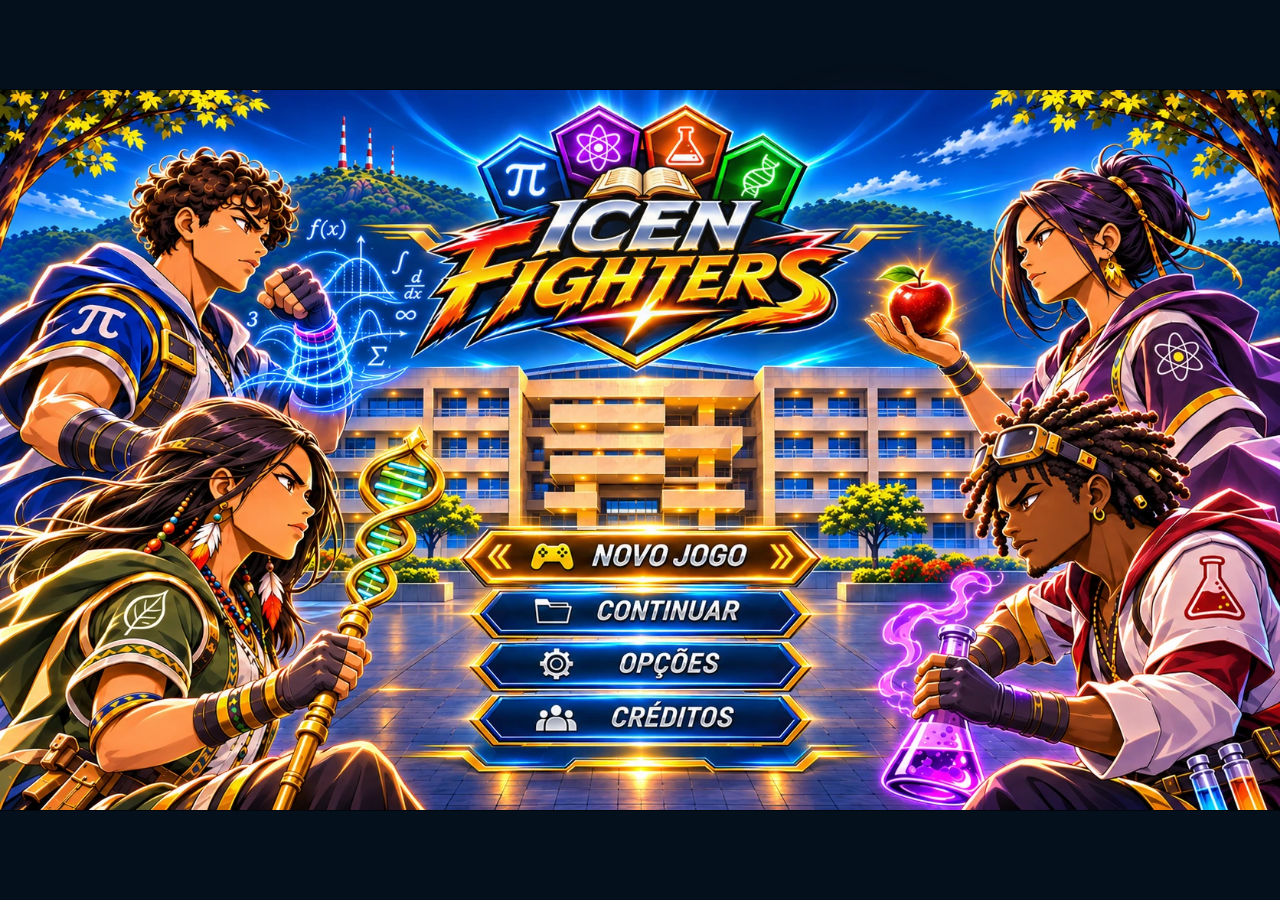
==== commit 0459884c: "fix(art): remove somente placa da fachada nas telas de menu e Discente" ====
--- a/index.html
+++ b/index.html
@@ -7,7 +7,8 @@
   <title>ICEN Fighters — Novo Jogo</title>
   <link rel="stylesheet" href="src/style.css" />
   <link rel="stylesheet" href="src/splash.css" />
-  <link rel="stylesheet" href="src/central_discente_v04.css" />
+  <link rel="stylesheet" href="src/central_discente_v05.css" />
+  <link rel="stylesheet" href="src/central_discente_v06.css" />
 </head>
 <body>
   <div class="ambient-glow a"></div><div class="ambient-glow b"></div>
@@ -22,7 +23,7 @@
       <section class="screen screen-menu active" id="screen-menu" aria-labelledby="menu-title">
         <h1 id="menu-title" class="splash-sr-only">ICEN Fighters — Menu principal</h1>
         <div class="splash-frame">
-          <img class="splash-art" src="assets/menu/menu_principal_aprovado.webp" width="1672" height="941"
+          <img class="splash-art" src="assets/menu/menu_sem_placa_v07.webp" width="1672" height="941"
                alt="" aria-hidden="true" fetchpriority="high" decoding="async" draggable="false" />
           <nav aria-label="Menu principal">
             <button type="button" id="btn-new-game" class="splash-hotspot splash-hotspot--new" aria-label="Novo jogo — criar Discente" title="Novo jogo"><span class="splash-sr-only">Novo jogo</span></button>
@@ -120,7 +121,7 @@
   <script src="src/power_effects.js"></script>
   <script src="src/save_system.js"></script>
   <script src="src/app.js"></script>
-<script src="src/build_hex_core.js"></script>
-<script src="src/central_discente_v04.js"></script>
+<script src="src/build_hex_core_v05.js"></script>
+<script src="src/central_discente_v06.js"></script>
 </body>
 </html>
--- a/src/splash.css
+++ b/src/splash.css
@@ -69,7 +69,7 @@
   clip-path:polygon(7% 0,93% 0,100% 49%,93% 100%,7% 100%,0 49%);
 }
 .splash-hotspot::before {
-  background-image:url("../assets/menu/menu_principal_aprovado.webp");
+  background-image:url("../assets/menu/menu_sem_placa_v07.webp");
   background-size:var(--icen-bg-size-x) var(--icen-bg-size-y);
   background-position:var(--icen-bg-pos-x) var(--icen-bg-pos-y);
   background-repeat:no-repeat;
--- a/src/central_discente_v05.css
+++ b/src/central_discente_v05.css
@@ -0,0 +1,132 @@
+/* ICEN Fighters — Central do Discente v0.5: utilizar a arte APROVADA, sem duplicar suas molduras. */
+body:has(#screen-editor.active),body:has(#screen-complete.active){height:100dvh;overflow:hidden}
+body:has(#screen-editor.active) .topbar,body:has(#screen-complete.active) .topbar{display:none}
+#screen-editor.active,#screen-complete.active{position:fixed;inset:0;width:100vw;height:100dvh;min-height:0;overflow:hidden;z-index:25;background:#06152b}
+#screen-editor.active>.screen-inner,#screen-complete.active>.screen-inner{display:none!important}
+.cv5,.cv5 *{box-sizing:border-box}
+.cv5{position:relative;height:100%;width:100%;display:grid;place-items:center;isolation:isolate;font-family:'Trebuchet MS','Segoe UI',Arial,sans-serif;color:#f3f7ff}
+.cv5-stage{position:relative;width:min(100vw,177.683dvh);aspect-ratio:1672/941;max-height:100dvh;overflow:hidden;isolation:isolate;flex:none;box-shadow:0 0 35px #0008}
+.cv5-art{width:100%;height:100%;display:block;object-fit:fill;pointer-events:none;user-select:none;-webkit-user-drag:none}
+.cv5-sr{position:absolute!important;width:1px!important;height:1px!important;overflow:hidden!important;clip:rect(0,0,0,0)!important;white-space:nowrap!important}
+.cv5-name{position:absolute;z-index:3;left:5.7%;top:33.1%;width:24.7%;height:6%;padding:0 2%;background:transparent;color:#e9faff;border:0;outline:0;border-radius:7px;font-family:inherit;font-weight:850;font-size:clamp(12px,1.3vw,22px);letter-spacing:.04em;caret-color:#fce49f;text-shadow:0 1px 3px #0009}
+.cv5-name::placeholder{color:#91bada99;font-size:.72em}
+.cv5-name:focus-visible{outline:2px solid #7de1ff;box-shadow:0 0 17px #43c3ff88}
+.cv5-name-error{position:absolute;z-index:5;top:39%;left:5.8%;font-weight:850;font-size:clamp(9px,.75vw,13px);color:#ff8c82;text-shadow:0 2px 4px #001}
+.cv5-hit{position:absolute;z-index:4;background:transparent;border:0;border-radius:6px;padding:0;cursor:pointer;color:transparent;transition:filter .2s,transform .2s,box-shadow .2s}
+.cv5-hit:hover:not(:disabled),.cv5-hit:focus-visible{transform:scale(1.035);box-shadow:inset 0 0 20px #36d9ff4a,0 0 12px #34baff66;filter:brightness(1.13)}
+.cv5-hit:focus-visible{outline:2px solid #ffe7a0;outline-offset:2px}
+.cv5-hit:disabled{cursor:default}
+.cv5-math{left:4.3%;top:49.2%;width:14.1%;height:6.6%}
+.cv5-physics{left:18.9%;top:49.2%;width:13.6%;height:6.6%}
+.cv5-biology{left:4.3%;top:56.8%;width:14.1%;height:6.3%}
+.cv5-chemistry{left:18.9%;top:56.8%;width:13.6%;height:6.3%}
+.cv5-appearance{left:4.2%;top:67.3%;width:28.3%;height:16.2%;border-radius:14px}
+.cv5-appearance:hover{box-shadow:inset 0 0 30px #56ccff77,0 0 16px #ffd565aa!important}
+.cv5-back{left:28.9%;top:88.4%;width:19.6%;height:7.6%}
+.cv5-confirm{left:52.2%;top:88.4%;width:20.2%;height:7.6%}
+.cv5-confirm:hover,.cv5-confirm:focus-visible{box-shadow:inset 0 0 20px #ffca6b55,0 0 16px #ffc547aa!important}
+/* Cobre apenas o desenho estático das 19 células presente na arte; a moldura aprovada fica visível. */
+.cv5-build-mask{position:absolute;left:67.7%;top:32.3%;width:28.7%;height:50.7%;z-index:2;overflow:hidden;border-radius:7px;background:radial-gradient(ellipse at 50% 48%,#0b355a 0%,#071e3a 53%,#03142d 92%);box-shadow:inset 0 0 22px #177bb14c,inset 0 0 0 2px #134769}
+.cv5-build-mask::before{content:"";position:absolute;inset:0;background-image:linear-gradient(30deg,transparent 48%,#5f9fc20b 49%,#5f9fc20b 51%,transparent 52%),linear-gradient(150deg,transparent 48%,#5f9fc20b 49%,#5f9fc20b 51%,transparent 52%);background-size:58px 50px;opacity:.55;pointer-events:none}
+.cv5-build-inner{position:relative;height:100%;display:flex;flex-direction:column;align-items:center;justify-content:center;gap:0;text-align:center;padding:3% 4%}
+.cv5-build-status{font-size:clamp(9px,1vw,15px);font-weight:950;letter-spacing:.12em;color:#ffd37b;text-shadow:0 0 9px #ffb82d66}
+.cv5-hex-svg{display:block;width:100%;height:71%;overflow:visible;filter:drop-shadow(0 0 12px #3ba6e866)}
+.cv5-build-hint{color:#d0e7fa;font-size:clamp(9px,.92vw,14px);line-height:1.3;max-width:90%;margin:0 0 2%}
+.cv5-build-count{font-size:clamp(8px,.75vw,12px);color:#78bed9;font-weight:800}
+.cv5-mobile{display:none}
+/* Modal de aparência: menu de jogo completo, sem sobreposição de controles sobre o cenário. */
+.cv5-modal[hidden]{display:none!important}
+.cv5-modal{position:fixed;inset:0;z-index:100;display:grid;place-items:center;padding:clamp(10px,2vw,28px)}
+.cv5-modal-backdrop{position:absolute;inset:0;background:#030b1ced;backdrop-filter:blur(7px)}
+.cv5-dialog{position:relative;width:min(1060px,96vw);max-height:min(92dvh,780px);display:grid;grid-template-rows:auto minmax(0,1fr) auto;overflow:hidden;background:linear-gradient(155deg,#071c37,#092b4c 47%,#06152c);border:3px solid #e6ae3a;clip-path:polygon(1.9% 0,98.1% 0,100% 3%,100% 96%,98% 100%,2% 100%,0 97%,0 3%);box-shadow:0 0 0 3px #082a4d,0 12px 68px #000c,0 0 35px #24b9ff7a}
+.cv5-dialog::before{position:absolute;inset:5px;content:"";border:1px solid #4fbbff5e;pointer-events:none}
+.cv5-dialog-head{display:flex;align-items:center;justify-content:space-between;gap:15px;padding:19px 28px 12px;border-bottom:1px solid #68b0e64a;background:linear-gradient(100deg,#0e3256,#061d3c)}
+.cv5-eyebrow{font-weight:850;letter-spacing:.15em;font-size:10px;color:#69c8fa}
+.cv5-dialog-head h2{margin:6px 0 0;color:#fff5dc;font-size:clamp(21px,2.1vw,30px);font-weight:1000;text-shadow:0 2px 0 #0c1023,0 0 12px #ffb7345a}
+.cv5-modal-x{width:44px;height:44px;flex:0 0 44px;font-size:23px;font-weight:bold;border:1px solid #4db4e9;border-radius:8px;background:#102c4c;color:#f7f4e9;cursor:pointer}
+.cv5-dialog-layout{display:grid;grid-template-columns:210px minmax(0,1fr) 265px;min-height:0;overflow:hidden}
+.cv5-modal-tabs{display:flex;flex-direction:column;gap:12px;padding:24px 14px 14px;background:#07192f;box-shadow:inset -1px 0 #4fb4e24d}
+.cv5-modal-tabs button{min-height:52px;text-align:left;border-radius:8px;border:1px solid #448db9;background:linear-gradient(120deg,#123a5c,#0a2743);color:#d3e8f9;font-size:12px;font-weight:950;padding:10px 14px;cursor:pointer;transition:filter .16s,transform .16s}
+.cv5-modal-tabs button:hover{filter:brightness(1.18);transform:translateX(3px)}
+.cv5-modal-tabs button[aria-selected=true]{background:linear-gradient(110deg,#f5ce62,#b9791c);border-color:#ffdc82;color:#221607;box-shadow:0 0 18px #ffce4c55}
+.cv5-modal-content{padding:22px 24px;overflow-y:auto;scrollbar-width:thin;scrollbar-color:#398fbd #0b2944}
+.cv5-appearance-section{display:none}
+.cv5-appearance-section.active{display:block}
+.cv5-appearance-section h3{font-size:12px;letter-spacing:.13em;color:#ffce76;margin:12px 0 12px;font-weight:950}
+.cv5-options{display:flex;flex-wrap:wrap;gap:10px;margin-bottom:24px}
+.cv5-choice{border:1px solid #5ba0cd;border-radius:8px;padding:14px 17px;background:linear-gradient(135deg,#113456,#071c3a);color:#eaf5ff;font-weight:900;cursor:pointer;transition:transform .15s,filter .15s}
+.cv5-choice:hover{transform:scale(1.035);filter:brightness(1.19)}
+.cv5-choice[aria-pressed=true]{background:linear-gradient(135deg,#f6ca57,#a96b20);border-color:#ffe9ad;color:#251a09;box-shadow:0 0 13px #ffc75d76}
+.cv5-swatch{width:44px;height:44px;padding:0;border:3px solid #93adc9;border-radius:50%;background:var(--swatch);cursor:pointer;transition:transform .16s}
+.cv5-swatch:hover{transform:scale(1.13)}
+.cv5-swatch[aria-pressed=true]{border-color:#fff;outline:3px solid #f6c35b;outline-offset:2px;transform:scale(1.05)}
+.cv5-modal-explain{margin-top:23px;color:#a8cae2;font-size:12px;line-height:1.5}
+.cv5-appearance-preview{--skin:#be7e59;--hair:#27263b;display:flex;flex-direction:column;align-items:center;justify-content:center;gap:10px;padding:16px 12px;background:linear-gradient(145deg,#061b35,#092c4e 62%,#09203d);border-left:1px solid #409ac85b;text-align:center}
+.cv5-preview-top{font-size:10px;letter-spacing:.13em;font-weight:900;color:#ffca63}
+.cv5-preview-figure{position:relative;height:200px;width:145px;filter:drop-shadow(0 0 13px #4acaff44)}
+.cv5-figure-head{position:absolute;left:49px;top:24px;width:47px;height:54px;background:var(--skin);border:3px solid #b8ddfa;border-radius:45% 45% 44% 44%;z-index:2}
+.cv5-figure-hair{position:absolute;left:44px;top:15px;width:57px;height:49px;background:var(--hair);border-radius:48% 48% 35% 35%;z-index:3;box-shadow:0 1px 0 #0004}
+.cv5-appearance-preview[data-hair-style=trancas] .cv5-figure-hair{height:106px;border-radius:40% 45% 18% 18%;clip-path:polygon(8% 0,93% 0,100% 82%,83% 100%,65% 69%,35% 69%,14% 100%,0 82%)}
+.cv5-appearance-preview[data-hair-style=cachos] .cv5-figure-hair{width:76px;left:35px;height:66px;border-radius:43%;background:radial-gradient(circle at 18% 35%,var(--hair) 15px,transparent 16px),radial-gradient(circle at 60% 33%,var(--hair) 19px,transparent 20px),radial-gradient(circle at 90% 55%,var(--hair) 16px,transparent 17px),var(--hair)}
+.cv5-figure-body{position:absolute;left:20px;top:75px;width:105px;height:113px;background:linear-gradient(120deg,#0d5e8c,#193d7d);border:3px solid #b8ddfa;clip-path:polygon(23% 0,77% 0,98% 28%,84% 100%,14% 100%,2% 28%);border-radius:16px}
+.cv5-appearance-preview[data-model=feminino] .cv5-figure-body{clip-path:polygon(28% 0,72% 0,100% 26%,83% 60%,95% 100%,6% 100%,17% 60%,0 26%)}
+.cv5-preview-summary{font-size:11px;line-height:1.5;color:#dbefff;font-weight:700;max-width:225px}
+.cv5-appearance-preview small{font-size:10px;color:#82adc9}
+.cv5-dialog-actions{display:flex;gap:14px;justify-content:flex-end;padding:12px 24px 16px;border-top:1px solid #5d9fc44e;background:#051a32}
+.cv5-dialog-actions button{min-width:180px;min-height:47px;padding:10px 16px;border-radius:8px;font-size:13px;font-weight:950;cursor:pointer;transition:filter .17s,transform .17s}
+.cv5-dialog-actions button:hover{filter:brightness(1.13);transform:scale(1.02)}
+#cv5-cancel{background:linear-gradient(#174c77,#0c2b4b);border:2px solid #67c9f5;color:#e7f4ff}
+#cv5-apply{background:linear-gradient(#ffe487,#cd8418);border:2px solid #fff2a9;color:#201604;box-shadow:0 0 17px #ffd35d6b}
+.cv5-modal-open~*{pointer-events:none}
+.cv5-finish{height:100%;display:grid;place-items:center;position:relative;background:linear-gradient(130deg,#07152be8,#071b3ce6),url('../assets/creator/criador_fechado_sem_placa_v07.webp') center/cover}
+.cv5-finish section{width:min(520px,92vw);padding:30px;border:2px solid #f8c766;border-radius:13px;text-align:center;background:#051831ef;box-shadow:0 0 30px #ffc95a5c}
+.cv5-finish span{font-size:11px;font-weight:900;letter-spacing:.14em;color:#f5c66c}
+.cv5-finish h2{font-size:30px;margin:14px 0}
+.cv5-finish p{font-size:14px;line-height:1.6;color:#c8ddec}
+.cv5-finish button{padding:13px 24px;border:2px solid #ffdd83;border-radius:8px;background:#c88c22;font-weight:900;color:#1a1307;cursor:pointer}
+@media(max-aspect-ratio:4/5), (max-width:650px){
+ .cv5{display:block;background:linear-gradient(#06152b,#05162d)}
+ .cv5-stage{width:100vw;height:auto;aspect-ratio:1672/941;max-height:none;opacity:.92}
+ .cv5-stage .cv5-hit,.cv5-stage .cv5-name,.cv5-stage .cv5-name-error,.cv5-build-mask{display:none}
+ .cv5-mobile{position:absolute;inset:clamp(155px,23dvh,235px) 0 0;display:grid;grid-template-rows:45px minmax(0,1fr) 58px;gap:0;padding:0 12px 9px}
+ .cv5-mobile-tabs{display:flex;gap:8px;padding-bottom:6px}
+ .cv5-mobile-tabs button{flex:1;background:linear-gradient(120deg,#124577,#071d38);border:1px solid #59b5e9;border-radius:7px;color:#def3ff;font-weight:900;letter-spacing:.07em}
+ .cv5-mobile-tabs button[aria-selected=true]{background:linear-gradient(120deg,#f8cd66,#b37918);color:#181e2d;border-color:#ffe8b3}
+ .cv5-mobile-profile,.cv5-mobile-build{min-height:0;overflow-y:auto;border:2px solid #4aacf3;border-top-color:#f7c75d;border-radius:11px;background:linear-gradient(120deg,#061b34,#0b294a 58%,#04142a);padding:22px 15px;box-shadow:inset 0 0 20px #1798d121}
+ .cv5-mobile-profile label{display:block;font-size:11px;font-weight:950;color:#ffd277;margin-bottom:9px}
+ .cv5-mobile-profile input{height:45px;border:1px solid #59c5ff;background:#07172f;color:#fff;padding:10px;width:100%;border-radius:6px;font-weight:700;font-size:15px}
+ .cv5-mobile-error{min-height:20px;margin:3px 0;color:#ff998d;font-size:11px}
+ .cv5-mobile-courses strong{display:block;margin-bottom:9px;color:#ffcb61;font-size:12px}
+ .cv5-mobile-courses>div{display:grid;grid-template-columns:1fr 1fr;gap:7px}
+ .cv5-mobile-courses span{padding:13px 6px;border:1px solid #477ca2;border-radius:5px;background:#08203c;color:#94abc3;font-size:11px;font-weight:850;text-align:center}
+ .cv5-mobile-courses span:first-child{border-color:#ffe08b;color:#fff3c6;background:#104874}
+ #cv5-mobile-appearance{width:100%;margin-top:20px;padding:15px 13px;border:2px solid #f9cc6a;border-radius:7px;background:#14365a;color:#fff7df;font-weight:950}
+ #cv5-mobile-appearance span{color:#f2c764}
+ .cv5-mobile-build{display:none;flex-direction:column;align-items:center;justify-content:center;text-align:center}
+ .cv5-mobile-build svg{width:min(100%,350px);max-height:300px}
+ .cv5-mobile-build p{color:#d3e9fc;font-size:13px}
+ .cv5[data-mobile-pane=build] .cv5-mobile-profile{display:none}
+ .cv5[data-mobile-pane=build] .cv5-mobile-build{display:flex}
+ .cv5-mobile-footer{display:flex;gap:10px;padding:10px 0 0}
+ .cv5-mobile-footer button{flex:1;padding:8px;min-width:0;border:2px solid #65b5f4;border-radius:6px;background:linear-gradient(#0c4274,#071d37);color:#e8f4ff;font-weight:950}
+ #cv5-mobile-confirm{background:linear-gradient(#ffe080,#c5851c);border-color:#ffe69a;color:#201608}
+ .cv5-dialog{max-height:94dvh;width:min(100%,600px)}
+ .cv5-dialog-head{padding:12px 18px}
+ .cv5-dialog-head h2{font-size:20px}
+ .cv5-dialog-layout{grid-template-columns:1fr;grid-template-rows:auto minmax(0,1fr);overflow-y:auto}
+ .cv5-modal-tabs{display:grid;grid-template-columns:1fr 1fr;gap:7px;padding:11px}
+ .cv5-modal-tabs button{min-height:39px;font-size:10px;padding:8px}
+ .cv5-modal-content{min-height:120px;padding:10px 16px}
+ .cv5-appearance-preview{display:none}
+ .cv5-modal-explain{font-size:11px;margin-top:12px}
+ .cv5-dialog-actions{padding:10px;gap:8px}
+ .cv5-dialog-actions button{flex:1;min-width:0;font-size:11px;min-height:45px;padding:9px}
+}
+@media(prefers-reduced-motion:reduce){.cv5 *, .cv5 *::before,.cv5 *::after{animation:none!important;transition:none!important}}
+/* Na miniatura mobile a build impressa na arte também deve ser coberta. */
+@media(max-aspect-ratio:4/5), (max-width:650px){
+ .cv5-stage .cv5-build-mask{display:block;box-shadow:inset 0 0 3px #3ba6dd35;border-radius:3px}
+ .cv5-stage .cv5-build-inner{padding:0}
+ .cv5-stage .cv5-build-status,.cv5-stage .cv5-build-hint,.cv5-stage .cv5-build-count{display:none}
+ .cv5-stage .cv5-hex-svg{height:100%;width:100%;filter:drop-shadow(0 0 4px #56b8ff66)}
+}
--- a/src/central_discente_v06.css
+++ b/src/central_discente_v06.css
@@ -0,0 +1,77 @@
+/* ICEN FIGHTERS | Central v0.6 — editor encaixado na moldura esquerda da arte oficial.
+   A arte original, o Discente central e o favo à direita permanecem sem alterações. */
+.cv6-appearance-pane {box-sizing:border-box; position:absolute; z-index:12;
+ left:2.45%;top:21.25%;width:31.65%;height:66.3%;
+ display:flex;flex-direction:column;isolation:isolate;overflow:hidden;
+ clip-path:polygon(8% 0,95% 0,100% 5.3%,100% 95%,95% 100%,8% 100%,0 94%,0 6%);
+ border:3px solid #f2bf4b;
+ background:linear-gradient(135deg,#184f7c 0%,#092745 11%,#04152c 70%,#0a2c4a 100%);
+ box-shadow:inset 0 0 0 3px #071b31,inset 0 0 36px #118ac35c,0 0 25px #061527ad;
+ visibility:hidden;opacity:0;transform:translate3d(0,103%,0);pointer-events:none;
+ transition:transform .39s cubic-bezier(.17,.78,.24,1),opacity .22s ease,visibility 0s linear .39s;
+ font-family:'Trebuchet MS','Segoe UI',Arial,sans-serif;color:#e9f5ff;
+}
+.cv6-appearance-pane::before {content:"";position:absolute;inset:5px;z-index:0;pointer-events:none;
+ clip-path:polygon(7% 0,94% 0,100% 5%,100% 95%,94% 100%,7% 100%,0 94%,0 6%);
+ border:1px solid #4bc8fe82;
+ background:repeating-linear-gradient(90deg,transparent 0,transparent 18px,#4eb4ff08 19px,transparent 20px);
+}
+.cv6-appearance-pane::after {content:"";position:absolute;pointer-events:none;z-index:0;inset:0 0 auto;height:4px;
+ background:linear-gradient(90deg,transparent,#fff2b1,#e89b27,#fff2b1,transparent);
+ box-shadow:0 0 14px #ffc15980;
+}
+.cv6-appearance-pane > *{position:relative;z-index:1}
+.cv5.cv6-appearance-open .cv6-appearance-pane {visibility:visible;opacity:1;transform:translate3d(0,0,0);pointer-events:auto;transition-delay:0s}
+.cv6-pane-header {display:flex;justify-content:space-between;align-items:center;gap:6px;padding:clamp(10px,1.15vw,17px) clamp(13px,1.45vw,22px) 7px;
+ border-bottom:1px solid #5ac5f775;background:linear-gradient(90deg,#0d3b61a8,transparent);min-height:0;flex:none;}
+.cv6-eyebrow {display:block;font-size:clamp(8px,.65vw,10px);color:#80d9ff;letter-spacing:.15em;font-weight:900}
+.cv6-pane-heading h2 {margin:2px 0 0;font-weight:1000;letter-spacing:.05em;color:#fff5d9;font-size:clamp(16px,1.65vw,26px);line-height:1.08;text-shadow:0 2px 0 #000,0 0 12px #ffad3888}
+.cv6-close {border:1px solid #66d6ff;background:linear-gradient(155deg,#134f79,#05213f);color:#e9f9ff;border-radius:5px;
+ padding:9px 8px;font-size:clamp(9px,.76vw,12px);font-weight:900;white-space:nowrap;cursor:pointer;box-shadow:0 0 9px #3ebfff33}
+.cv6-close:hover,.cv6-close:focus-visible {filter:brightness(1.2);box-shadow:0 0 13px #65d9ff80}
+.cv6-tabs {display:grid;grid-template-columns:1fr 1fr;gap:5px;flex:none;padding:7px clamp(11px,1.2vw,18px) 6px}
+.cv6-tabs button {color:#c8e5fb;font-weight:950;font-size:clamp(9px,.78vw,13px);letter-spacing:.02em;text-align:center;
+ min-height:34px;border:1px solid #318bce;background:linear-gradient(145deg,#0c3b63,#061b36);border-radius:4px;
+ box-shadow:inset 0 1px 0 #65dfff20;cursor:pointer;transition:filter .15s, transform .15s}
+.cv6-tabs button[aria-selected=true] {background:linear-gradient(130deg,#ffe08b,#bd7b21);color:#1f1920;border-color:#fff0b6;box-shadow:0 0 11px #ffd05e80}
+.cv6-tabs button:hover {filter:brightness(1.17);transform:translateY(-1px)}
+.cv6-options-scroll {flex:1;min-height:0;overflow-y:auto;overflow-x:hidden;overscroll-behavior:contain;padding:6px clamp(14px,1.25vw,18px) 6px;scrollbar-width:thin;scrollbar-color:#56c3eb #09253c}
+.cv6-options-scroll h3 {margin:7px 0 8px;font-size:clamp(10px,.9vw,14px);color:#fbd279;letter-spacing:.06em;font-weight:900}
+.cv6-options-scroll .cv5-options {gap:7px;margin:0 0 12px;display:flex;flex-wrap:wrap}
+.cv6-options-scroll .cv5-choice {font-size:clamp(10px,.82vw,13px);padding:9px 11px;flex:0 1 auto;border-radius:5px}
+.cv6-options-scroll .cv5-swatch {width:clamp(25px,2.15vw,35px);height:clamp(25px,2.15vw,35px);border-width:2px}
+.cv6-selection-summary {font-size:clamp(9px,.78vw,12px);line-height:1.4;color:#9adcfb;min-height:1.4em;margin:6px 0 0}
+.cv6-pane-footer {flex:none;display:flex;gap:7px;padding:8px clamp(11px,1.2vw,18px) clamp(10px,1vw,15px);
+ border-top:1px solid #58bdec77;background:#03192e8a}
+.cv6-pane-footer button {flex:1;min-width:0;min-height:36px;padding:7px 5px;border:1px solid #78ceff;border-radius:5px;
+ color:#e4f7ff;font-size:clamp(10px,.9vw,14px);font-weight:1000;cursor:pointer;white-space:nowrap;
+ background:linear-gradient(150deg,#175787,#092542);box-shadow:0 2px 0 #061323,0 0 10px #3eaee955;transition:transform .17s,filter .17s}
+.cv6-pane-footer button:last-child {border-color:#ffe39d;color:#21190f;background:linear-gradient(140deg,#ffe48e,#d58e27);box-shadow:0 2px 0 #281808,0 0 14px #ffc44c66}
+.cv6-pane-footer button:hover {transform:scale(1.035);filter:brightness(1.15)}
+.cv6-pane-footer button:focus-visible,.cv6-tabs button:focus-visible,.cv6-options-scroll button:focus-visible {outline:2px solid #ffdc72;outline-offset:2px}
+@media(max-height:760px) and (min-aspect-ratio:4/5){
+ .cv6-pane-header{padding-top:9px;padding-bottom:5px}
+ .cv6-tabs{padding-top:5px;padding-bottom:4px}
+ .cv6-tabs button{min-height:28px}
+ .cv6-options-scroll h3{margin:4px 0 6px}
+ .cv6-pane-footer{padding-top:5px;padding-bottom:8px}
+ .cv6-pane-footer button{min-height:33px}
+}
+@media(max-aspect-ratio:4/5), (max-width:650px){
+ .cv5.cv6-appearance-open .cv5-stage {z-index:9;opacity:1}
+ .cv6-appearance-pane {position:fixed;top:clamp(155px,23dvh,235px);bottom:70px;left:12px;right:12px;width:auto;height:auto;
+  clip-path:polygon(5% 0,95% 0,100% 4%,100% 97%,96% 100%,4% 100%,0 97%,0 4%);}
+ .cv6-pane-header{padding:12px 16px 8px}
+ .cv6-pane-heading h2{font-size:22px}
+ .cv6-eyebrow{font-size:10px}
+ .cv6-close{font-size:12px}
+ .cv6-tabs{padding:8px 16px 8px;gap:7px}
+ .cv6-tabs button{font-size:11px;min-height:39px}
+ .cv6-options-scroll{padding:8px 17px}
+ .cv6-options-scroll h3{font-size:13px}
+ .cv6-options-scroll .cv5-choice{font-size:13px;padding:12px}
+ .cv6-options-scroll .cv5-swatch{width:36px;height:36px}
+ .cv6-pane-footer{padding:10px 16px 14px}
+ .cv6-pane-footer button{font-size:12px;min-height:43px}
+}
+@media(prefers-reduced-motion:reduce){.cv6-appearance-pane,.cv6-pane-footer button,.cv6-tabs button {transition:none!important}}
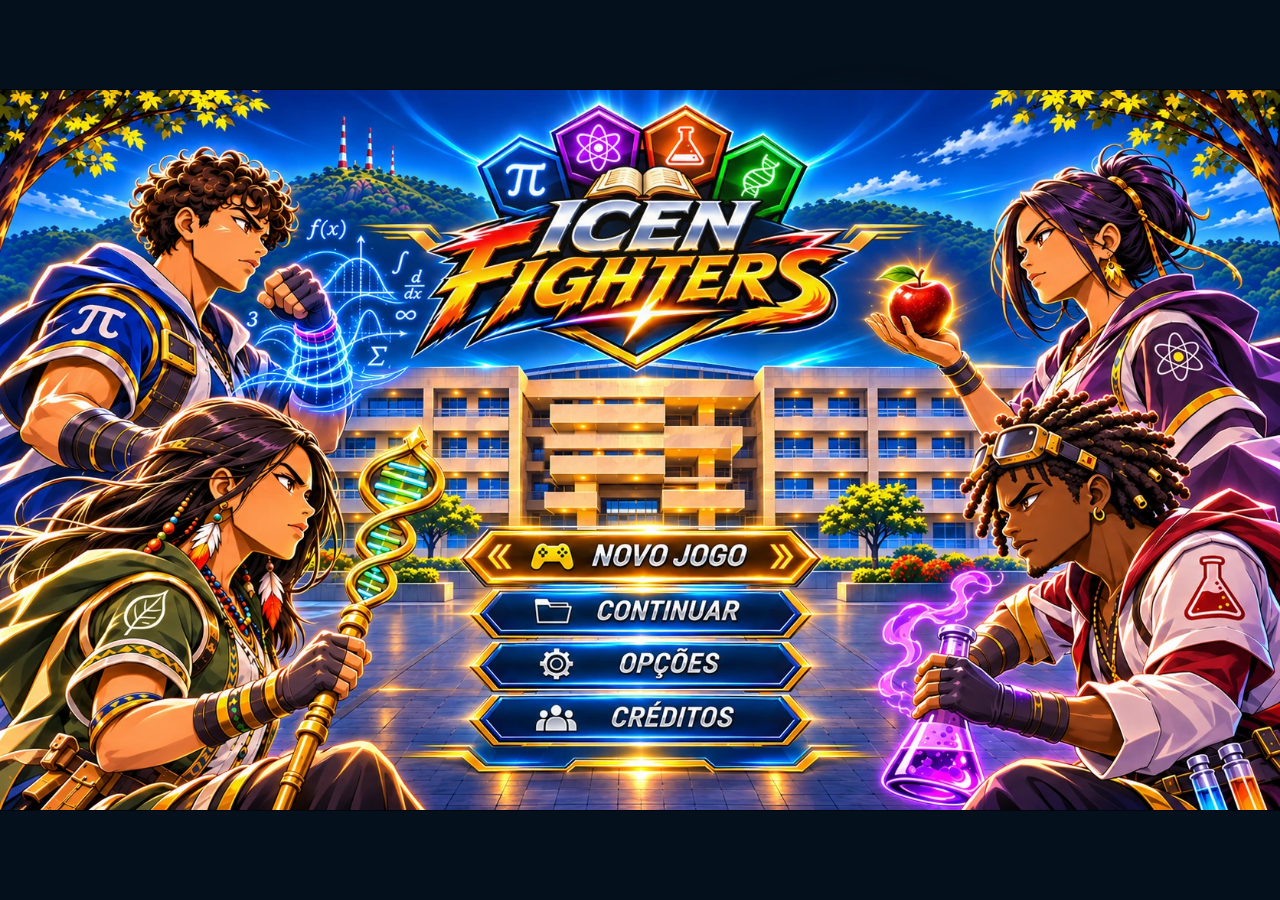
==== commit 00acd321: "fix(creator): ativa aparência visual unificada e botão Voltar funcional" ====
--- a/index.html
+++ b/index.html
@@ -9,6 +9,7 @@
   <link rel="stylesheet" href="src/splash.css" />
   <link rel="stylesheet" href="src/central_discente_v05.css" />
   <link rel="stylesheet" href="src/central_discente_v06.css" />
+  <link rel="stylesheet" href="src/central_discente_v08.css" />
 </head>
 <body>
   <div class="ambient-glow a"></div><div class="ambient-glow b"></div>
@@ -122,6 +123,6 @@
   <script src="src/save_system.js"></script>
   <script src="src/app.js"></script>
 <script src="src/build_hex_core_v05.js"></script>
-<script src="src/central_discente_v06.js"></script>
+<script src="src/central_discente_v08.js"></script>
 </body>
 </html>
--- a/src/central_discente_v08.css
+++ b/src/central_discente_v08.css
@@ -0,0 +1,123 @@
+/* ICEN Fighters • Central v0.8 — consistência visual e navegação contextual.
+  A arte de Aparência aberta faz parte do jogo; as opções continuam HTML reais. */
+.cv5-stage .cv8-open-art{
+ position:absolute;inset:0;width:100%;height:100%;z-index:7;object-fit:fill;
+ opacity:0;pointer-events:none;user-select:none;
+ clip-path:inset(86% 65.15% 9% 0%);
+ transition:clip-path .42s cubic-bezier(.2,.82,.22,1),opacity .12s ease;
+}
+.cv5.cv6-appearance-open .cv8-open-art{
+ opacity:1;clip-path:inset(15.2% 65.15% 9% 0%);
+}
+/* A parte impressa no fundo parecia um seletor horizontal. Cobrir as
+   setas antigas com um único botão de abertura vertical inspirado no jogo. */
+.cv5-stage .cv5-appearance{z-index:6;isolation:isolate;}
+.cv5-stage .cv5-appearance::before{
+ content:"";position:absolute;left:2%;right:2%;top:34%;height:56%;
+ clip-path:polygon(7% 0,93% 0,100% 50%,93% 100%,7% 100%,0 50%);
+ background:linear-gradient(180deg,#185988 0%,#06172e 28%,#082848 76%,#154c77 100%);
+ border-top:2px solid #f2c75b;border-bottom:2px solid #f2b74b;
+ box-shadow:inset 0 0 0 2px #2a88c3,inset 0 0 24px #35b2f94d,0 0 14px #f6bd4a66;
+}
+.cv5-stage .cv5-appearance::after{
+ content:"▲   ABRIR PERSONALIZAÇÃO";position:absolute;inset:34% 3% 10%;
+ display:flex;justify-content:center;align-items:center;text-align:center;
+ color:#fff5db;font-size:clamp(9px,1.07vw,18px);font-weight:1000;letter-spacing:.025em;
+ text-shadow:0 2px 2px #000,0 0 11px #2ac5ff;
+}
+.cv5-stage .cv5-appearance:hover::before,.cv5-stage .cv5-appearance:focus-visible::before{filter:brightness(1.25)}
+.cv5-stage .cv5-appearance:hover::after{transform:translateY(-2px)}
+/* A aba original da arte aberta já tem moldura, cabeçalho e ornamentos.
+   Não desenhar outra moldura por cima dela. */
+.cv8-open-art ~ .cv8-paint-top-back{position:absolute;z-index:11;
+ left:25.65%;top:31.75%;width:5.95%;height:3.55%;pointer-events:none;
+ background:linear-gradient(160deg,#06213d,#061b34 45%,#081e38);
+ box-shadow:0 0 0 4px #051c34;
+ border-radius:4px;opacity:0;transition:opacity .15s ease;
+}
+.cv5.cv6-appearance-open .cv8-paint-top-back{opacity:1}
+.cv6-appearance-pane{
+ z-index:12;left:4.8%;top:35.6%;width:27.3%;height:45.5%;
+ border:0;clip-path:none;border-radius:0;background:transparent;box-shadow:none;
+ transform:translate3d(0,28%,0);opacity:0;isolation:isolate;
+ transition:transform .4s cubic-bezier(.22,.8,.25,1),opacity .22s ease,visibility 0s linear .4s;
+}
+.cv5.cv6-appearance-open .cv6-appearance-pane{transform:translate3d(0,0,0);opacity:1;transition-delay:0s;}
+.cv6-appearance-pane::before,.cv6-appearance-pane::after{display:none;}
+.cv6-pane-header{display:none!important}
+.cv6-tabs{padding:4px 3px 6px;gap:5px;grid-template-columns:1fr 1fr;}
+.cv6-tabs button{
+ min-height:clamp(30px,2.7vw,44px);border-radius:8px;border:2px solid #42bdf2;
+ background:linear-gradient(180deg,#075182,#062747 48%,#092442);
+ font-family:inherit;font-size:clamp(9px,.96vw,15px);font-weight:1000;
+ color:#e7f7ff;box-shadow:inset 0 1px 0 #c7f8ff6b,0 2px 7px #03101b8c;
+ text-shadow:0 1px 2px #000;
+}
+.cv6-tabs button[aria-selected=true]{
+ color:#211604;background:linear-gradient(180deg,#ffe68a,#f4b633 58%,#c57b16);
+ border-color:#ffe8a6;box-shadow:0 0 11px #f9c65795,inset 0 1px 0 #fff6c2;
+ text-shadow:none;
+}
+.cv6-options-scroll{
+ border-radius:4px;border:1px solid #1c5d92;border-top:2px solid #d99f31;
+ background:linear-gradient(165deg,#082647,#031830 60%,#051d35);
+ box-shadow:inset 0 0 22px #041226,inset 0 1px 1px #59c1fa5e;
+ padding:8px 10px 6px;overflow-y:auto;
+}
+.cv6-options-scroll h3{font-size:clamp(10px,.9vw,14px);color:#ffcb63;text-shadow:0 1px 3px #000;margin:6px 0 8px;}
+.cv6-options-scroll .cv5-options{margin:0 0 11px;gap:7px;}
+.cv6-options-scroll .cv5-choice{
+ background:linear-gradient(#0e4678,#062747);border:2px solid #52bafb;
+ border-radius:7px;font-size:clamp(10px,.88vw,14px);padding:8px 11px;
+}
+.cv6-options-scroll .cv5-choice[aria-pressed=true]{
+ color:#281802;background:linear-gradient(#ffe787,#f2ab2c);
+ border-color:#ffec9d;box-shadow:0 0 11px #ffc85786;
+}
+.cv6-options-scroll .cv5-swatch{width:clamp(25px,2.05vw,36px);height:clamp(25px,2.05vw,36px);}
+.cv6-pane-footer{padding:5px 3px 1px;background:transparent;border:none;gap:8px;}
+.cv6-pane-footer button{
+ min-height:clamp(31px,3.05vw,47px);border:2px solid #60c5fa;border-radius:8px;
+ color:#ecfaff;background:linear-gradient(180deg,#12649e,#04375e 52%,#061d36);
+ box-shadow:0 0 12px #25c1fd73,inset 0 1px #abebff;
+ font-size:clamp(10px,.93vw,15px);
+}
+.cv6-pane-footer button:last-child{
+ color:#221807;border-color:#ffdf81;background:linear-gradient(#ffe99a,#f4b93f 55%,#c88117);
+ box-shadow:0 0 14px #f7bd4b8b,inset 0 1px #fff8c0;
+}
+.cv5.cv6-appearance-open .cv5-back,.cv5.cv6-appearance-open .cv5-confirm{
+ z-index:15;pointer-events:auto;cursor:pointer;
+}
+/* Opcional: quando a aparência está aberta, o botão inferior VOLTAR
+   cancela a edição e CONFIRMAR salva o visual, sem criar perfil. */
+@media(max-height:750px) and (min-aspect-ratio:4/5){
+ .cv6-tabs{padding-top:2px;padding-bottom:3px;}
+ .cv6-tabs button{min-height:26px;font-size:clamp(8px,.88vw,12px);}
+ .cv6-options-scroll{padding-top:4px;}
+ .cv6-options-scroll h3{margin:3px 0 5px;}
+ .cv6-options-scroll .cv5-options{margin-bottom:7px;}
+ .cv6-pane-footer{padding-top:3px;}
+ .cv6-pane-footer button{min-height:28px;}
+}
+@media(max-aspect-ratio:4/5),(max-width:650px){
+ .cv5-stage .cv8-open-art,.cv5-stage .cv8-paint-top-back{display:none}
+ .cv6-appearance-pane{
+ position:fixed;top:clamp(155px,23dvh,235px);bottom:70px;left:12px;right:12px;width:auto;height:auto;
+ border:3px solid #f2bd50;border-radius:12px;clip-path:polygon(4% 0,96% 0,100% 4%,100% 96%,96% 100%,4% 100%,0 96%,0 4%);
+ background:linear-gradient(145deg,#113f6b,#041a34 55%,#07294c);
+ box-shadow:inset 0 0 0 2px #2799d5,0 0 30px #032642b3;
+ padding:12px 9px 5px;
+}
+ .cv6-appearance-pane::before{display:block;content:'APARÊNCIA';position:relative;inset:auto;flex:none;
+  background:none;color:#ffda78;font-size:18px;font-weight:1000;letter-spacing:.06em;
+  padding:5px 7px 7px;border:0;text-shadow:0 2px 4px #000;}
+ .cv6-tabs button{min-height:39px;font-size:11px;}
+ .cv6-options-scroll{padding:10px 11px;}
+ .cv6-options-scroll .cv5-choice{font-size:13px;padding:11px 12px;}
+ .cv6-pane-footer button{min-height:43px;font-size:12px;}
+ .cv5.cv6-appearance-open .cv5-mobile-footer{z-index:15;position:relative;}
+}
+@media(prefers-reduced-motion:reduce){
+ .cv8-open-art,.cv8-paint-top-back,.cv6-appearance-pane{transition:none!important;}
+}
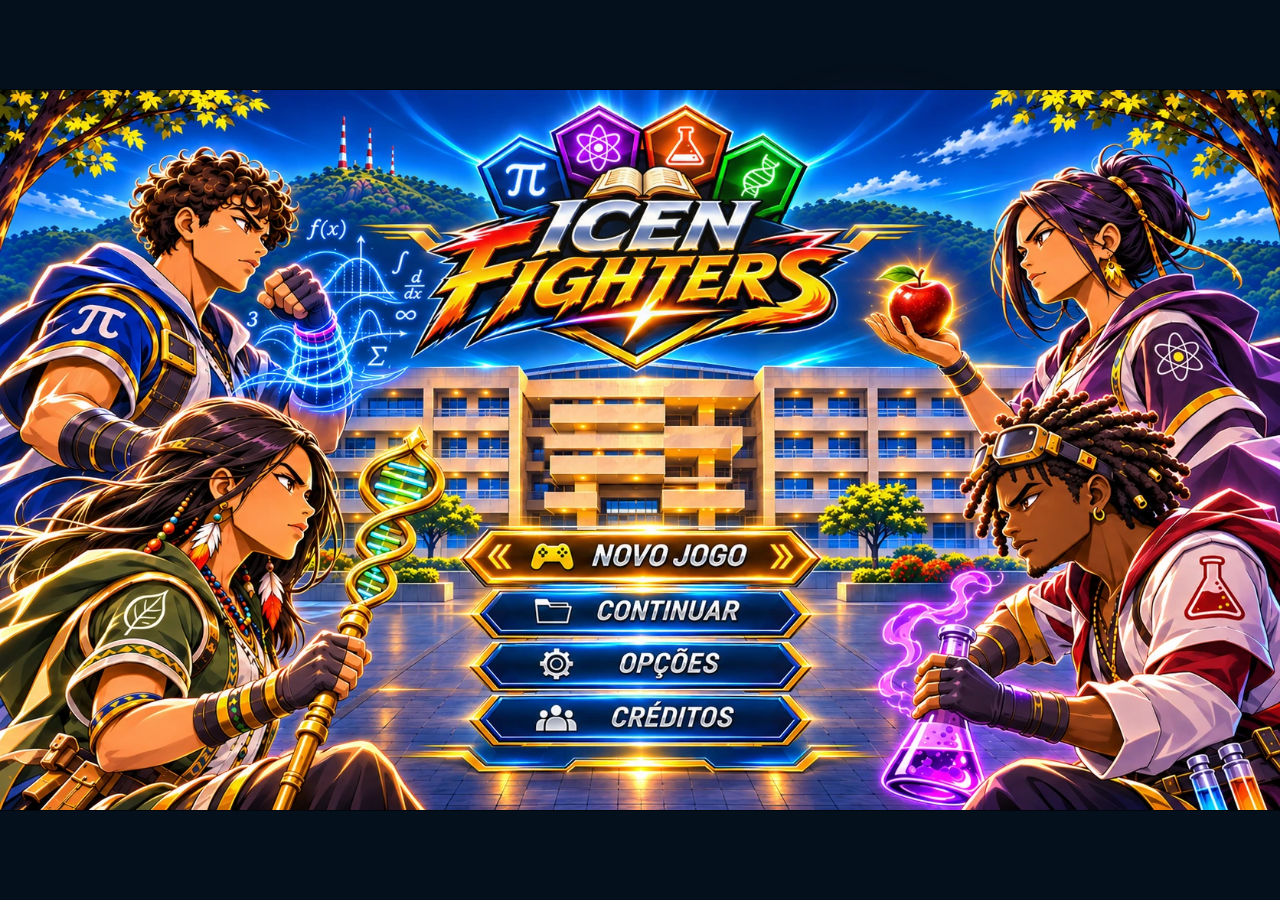
==== commit ac1f964f: "feat(creator): ativa as duas artes aprovadas e editor integrado v0.9" ====
--- a/index.html
+++ b/index.html
@@ -10,6 +10,7 @@
   <link rel="stylesheet" href="src/central_discente_v05.css" />
   <link rel="stylesheet" href="src/central_discente_v06.css" />
   <link rel="stylesheet" href="src/central_discente_v08.css" />
+  <link rel="stylesheet" href="src/central_discente_v09.css" />
 </head>
 <body>
   <div class="ambient-glow a"></div><div class="ambient-glow b"></div>
@@ -123,6 +124,6 @@
   <script src="src/save_system.js"></script>
   <script src="src/app.js"></script>
 <script src="src/build_hex_core_v05.js"></script>
-<script src="src/central_discente_v08.js"></script>
+<script src="src/central_discente_v09.js"></script>
 </body>
 </html>
--- a/src/central_discente_v09.css
+++ b/src/central_discente_v09.css
@@ -0,0 +1,115 @@
+/* ICEN Fighters — Central do Discente v0.9 | artes APROVADAS, estados fechada/aberta.
+   Não há um modal, moldura ou botão de Aparência gerado por cima da ilustração.
+   A arte aprovada fornece as molduras; HTML fica responsável pela interação. */
+.cv5-stage .cv5-appearance { left:3.0%;top:66.5%;width:30.2%;height:8.8%;z-index:6; }
+/* Remover a antiga falsa ilustração CSS que cobria o botão original. */
+.cv5-stage .cv5-appearance::before,.cv5-stage .cv5-appearance::after{display:none!important;content:none!important;}
+.cv5-stage .cv5-appearance:hover,.cv5-stage .cv5-appearance:focus-visible{
+  transform:scale(1.025);background:rgba(255,213,91,.11);filter:brightness(1.12);
+  box-shadow:inset 0 0 17px #ffe6a650,0 0 15px #ffc35d6b;
+}
+/* Os campos interativos pertencem aos desenhos de fundo (1672x941). */
+.cv5-name{left:6.8%;top:34.12%;width:21.6%;height:4.55%;background:linear-gradient(105deg,#051d38fa,#072440fa);border:0;border-radius:0;
+  font-size:clamp(12px,1.10vw,19px);font-weight:720;text-shadow:none;padding:0 .35%;}
+.cv5-name::placeholder{color:#abc3d5;font-size:.83em;}
+.cv5-math{left:4.3%;top:48.7%;width:13.6%;height:6.8%}
+.cv5-physics{left:18.6%;top:48.7%;width:13.5%;height:6.8%}
+.cv5-biology{left:4.3%;top:56.3%;width:13.6%;height:6.4%}
+.cv5-chemistry{left:18.6%;top:56.3%;width:13.5%;height:6.4%}
+.cv5-back{left:27.8%;top:87.7%;width:20.2%;height:9.1%}
+.cv5-confirm{left:50.3%;top:87.7%;width:21.4%;height:9.1%}
+/* A build bloqueada já está desenhada na própria imagem aprovada. */
+.cv5-build-mask{display:none!important}
+.cv5.cv9-build-unlocked .cv5-build-mask{display:block!important}
+/* Revela o painel de aparência desenhado, limitando o recorte ao lado ESQUERDO. */
+.cv5-stage .cv8-open-art{
+ position:absolute;inset:0;width:100%;height:100%;z-index:7;object-fit:fill;
+ opacity:0;pointer-events:none;user-select:none;
+ clip-path:inset(87% 65% 10% 0%);
+ transition:clip-path .44s cubic-bezier(.21,.78,.22,1),opacity .18s ease;
+}
+.cv5.cv6-appearance-open .cv8-open-art{opacity:1;clip-path:inset(15.5% 65% 9.2% 0%)}
+/* Apenas os pixels do botão CONFIRMAR=>SALVAR mudam no rodapé; o restante não pula. */
+.cv5-stage .cv9-open-bottom-art{
+ position:absolute;inset:0;width:100%;height:100%;z-index:8;object-fit:fill;
+ clip-path:inset(86.8% 27.0% 0% 49.7%);opacity:0;pointer-events:none;transition:opacity .2s ease;
+}
+.cv5.cv6-appearance-open .cv9-open-bottom-art{opacity:1}
+.cv5-stage .cv8-paint-top-back{display:none!important}
+.cv5.cv6-appearance-open .cv5-appearance{visibility:hidden;pointer-events:none}
+/* Região perfeitamente contida nos ornamentos da moldura ESQUERDA. */
+.cv6-appearance-pane{z-index:12;left:4.80%;top:32.9%;width:27.65%;height:48.4%;border:0;border-radius:0;clip-path:none;background:transparent;box-shadow:none;
+ transform:translate3d(0,48%,0);opacity:0;visibility:hidden;pointer-events:none;isolation:isolate;
+ transition:transform .43s cubic-bezier(.2,.80,.22,1),opacity .18s ease,visibility 0s linear .43s;}
+.cv5.cv6-appearance-open .cv6-appearance-pane{transform:translate3d(0,0,0);opacity:1;visibility:visible;pointer-events:auto;transition-delay:0s}
+.cv6-appearance-pane::before,.cv6-appearance-pane::after{display:none!important}
+.cv6-pane-header{display:none!important}
+.cv6-tabs{display:grid;grid-template-columns:1fr 1fr;gap:7px;flex:none;padding:2px 1px 7px;}
+.cv6-tabs button{min-height:clamp(29px,2.85vw,46px);padding:3px 3px;border-radius:10px;border:2px solid #3fcbff;
+ background:linear-gradient(175deg,#0e5289,#062442 56%,#063354);color:#fff7ed;text-shadow:0 1px 2px #001;
+ font-size:clamp(9px,.96vw,15px);font-weight:1000;font-style:italic;box-shadow:0 0 8px #1ab4ff57,inset 0 1px 0 #8deaff66;}
+.cv6-tabs button[aria-selected=true]{color:#1f1b15;background:linear-gradient(#ffe585,#ffc34c 56%,#cb7e1a);border-color:#ffe8a6;
+ text-shadow:none;box-shadow:0 0 13px #ffc04e9c,inset 0 1px 0 #fffac7}
+.cv6-options-scroll{flex:1;min-height:0;overflow-y:auto;overflow-x:hidden;scrollbar-width:thin;overscroll-behavior:contain;
+ background:linear-gradient(160deg,#041b34,#04162b 65%,#071b35);border:1px solid #1b73ac;border-top:2px solid #ffbd43;
+ box-shadow:inset 0 0 18px #031326; padding:10px 13px 7px;}
+.cv6-options-scroll h3{color:#f8d17a;font-size:clamp(10px,.93vw,15px);font-style:italic;text-shadow:0 1px 3px #000;
+ margin:6px 0 9px;border-bottom:1px solid #9f842e88;padding-bottom:4px;}
+.cv6-options-scroll .cv5-options{display:flex;flex-wrap:wrap;gap:8px;margin:0 0 12px;}
+.cv6-options-scroll .cv5-choice{padding:7px 11px;min-height:33px;font-size:clamp(10px,.83vw,13px);
+ background:linear-gradient(#11558a,#062b4d);color:#eaf7ff;border:2px solid #3fbbf4;border-radius:9px;
+ box-shadow:inset 0 1px #a0edff55,0 0 5px #197bb544;}
+.cv6-options-scroll .cv5-choice[aria-pressed=true]{background:linear-gradient(#ffe58c,#f5b531);color:#1d1508;border-color:#fff0bc;box-shadow:0 0 10px #f9c66885}
+.cv6-options-scroll .cv5-swatch{width:clamp(24px,2.00vw,36px);height:clamp(24px,2.00vw,36px);}
+.cv6-selection-summary{color:#b2e3fa;font-size:clamp(9px,.73vw,12px)}
+/* CANCELAR e SALVAR: as palavras, a forma e a cor já estão na ARTE; controles são hotspots. */
+.cv6-pane-footer{flex:none;gap:8px;padding:7px 1px 1px;background:transparent;border:0}
+.cv6-pane-footer button,.cv6-pane-footer button:last-child{
+  flex:1;min-height:clamp(34px,3.35vw,53px);border:0;border-radius:10px;
+  background:transparent;color:transparent;font-size:0;box-shadow:none;transition:box-shadow .2s,filter .2s,transform .2s;}
+.cv6-pane-footer button:hover,.cv6-pane-footer button:focus-visible{background:transparent;box-shadow:inset 0 0 12px #7edcff7c,0 0 9px #4dbaff66;transform:scale(1.025)}
+.cv6-pane-footer button:last-child:hover,.cv6-pane-footer button:last-child:focus-visible{box-shadow:inset 0 0 12px #ffdf9c88,0 0 12px #fdbf47a8}
+.cv5.cv6-appearance-open .cv5-back,.cv5.cv6-appearance-open .cv5-confirm{z-index:16;pointer-events:auto;cursor:pointer}
+@media(max-height:750px) and (min-aspect-ratio:4/5){
+  .cv6-tabs{gap:4px;padding:1px 1px 4px}.cv6-tabs button{min-height:27px}
+  .cv6-options-scroll{padding:5px 9px}.cv6-options-scroll h3{margin:2px 0 4px}
+  .cv6-options-scroll .cv5-options{margin-bottom:7px}.cv6-pane-footer{padding-top:3px}
+  .cv6-pane-footer button{min-height:29px}
+}
+@media(max-aspect-ratio:4/5),(max-width:650px){
+  .cv5-stage .cv8-open-art,.cv5-stage .cv9-open-bottom-art{display:none}
+  .cv6-appearance-pane{position:fixed;top:clamp(155px,23dvh,235px);bottom:70px;left:12px;right:12px;width:auto;height:auto;
+   border:3px solid #e9b54b;border-radius:13px;clip-path:polygon(4% 0,96% 0,100% 4%,100% 96%,96% 100%,4% 100%,0 96%,0 4%);
+   background:linear-gradient(145deg,#09375d,#041a32 58%,#062647);box-shadow:inset 0 0 0 2px #34b1dc,0 0 24px #02152b94;padding:11px 10px 7px;}
+  .cv6-appearance-pane::before{display:block!important;position:relative;content:'▲ APARÊNCIA';inset:auto;height:auto;background:none;border:0;
+   padding:5px 10px 10px;color:#ffdc7e;font-size:17px;font-weight:950;font-style:italic;text-shadow:0 2px 2px #011;}
+  .cv6-tabs button{font-size:11px;min-height:39px}
+  .cv6-options-scroll{padding:9px 12px}
+  .cv6-options-scroll .cv5-choice{font-size:13px;min-height:43px}
+  .cv6-pane-footer button,.cv6-pane-footer button:last-child{font-size:12px;color:#fff;background:linear-gradient(#11659b,#043354);border:2px solid #5ed4ff;min-height:44px}
+  .cv6-pane-footer button:last-child{color:#211508;background:linear-gradient(#ffe790,#f1b02e);border-color:#ffe4a4}
+  .cv5-build-mask{display:block!important}
+}
+@media(prefers-reduced-motion:reduce){.cv8-open-art,.cv9-open-bottom-art,.cv6-appearance-pane{transition:none!important}}
+/* Os estilos de #cv5-cancel/#cv5-apply da v05 tinham precedência sobre o botão
+   transparente. Aqui os hotspots deixam aparecer CANCELAR e SALVAR da arte. */
+@media (min-width:651px) and (min-aspect-ratio:4/5){
+ #cv6-appearance-pane #cv5-cancel,#cv6-appearance-pane #cv5-apply{
+   background:transparent!important;border:0!important;box-shadow:none!important;
+   color:transparent!important;font-size:0!important;
+ }
+ #cv6-appearance-pane #cv5-cancel:hover,#cv6-appearance-pane #cv5-apply:hover,
+ #cv6-appearance-pane #cv5-cancel:focus-visible,#cv6-appearance-pane #cv5-apply:focus-visible{
+   box-shadow:inset 0 0 14px #fff6c66e,0 0 12px #ffd2757f!important;
+ }
+}
+@media(max-aspect-ratio:4/5),(max-width:650px){
+ #cv6-appearance-pane #cv5-cancel{
+  background:linear-gradient(#14659b,#043354)!important;color:#f7fbff!important;
+  font-size:12px!important;border:2px solid #59d2ff!important;
+ }
+ #cv6-appearance-pane #cv5-apply{
+  background:linear-gradient(#ffe58b,#f2ae2c)!important;color:#281908!important;
+  font-size:12px!important;border:2px solid #ffeba4!important;
+ }
+}
